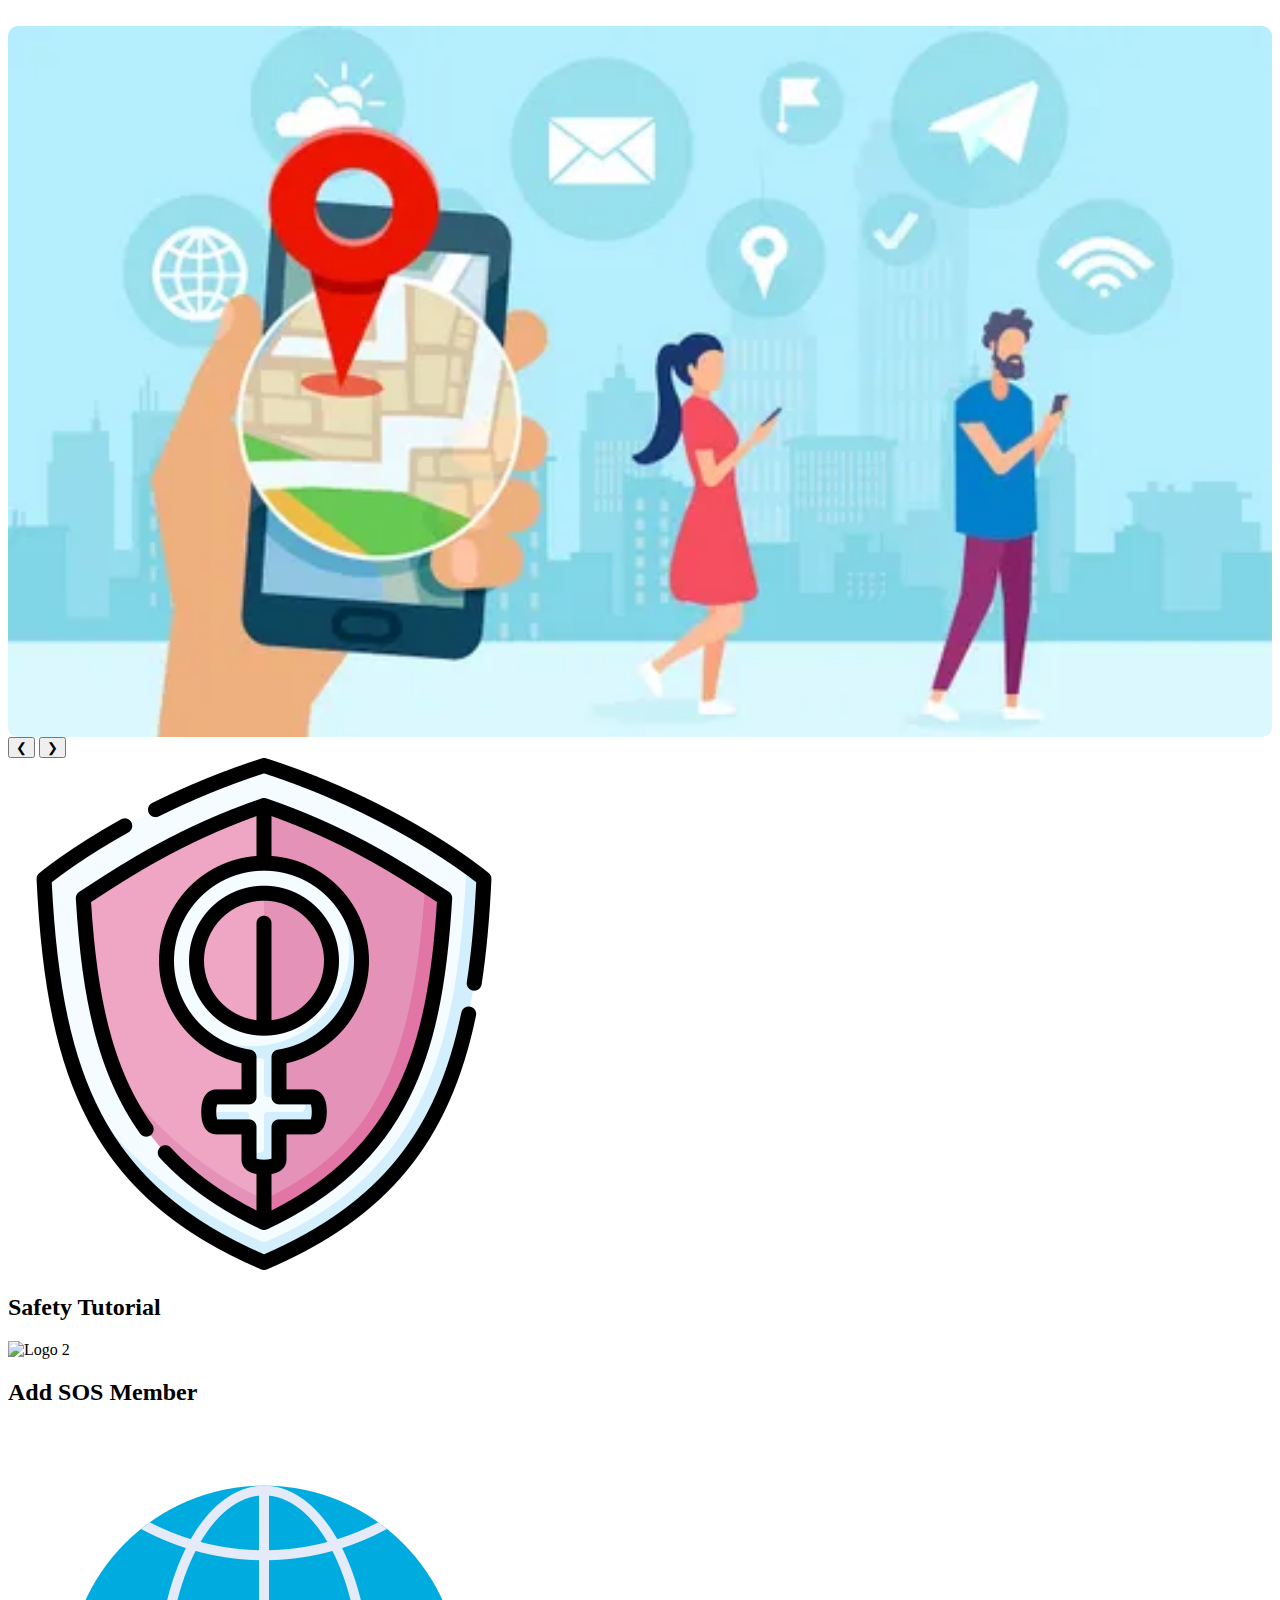
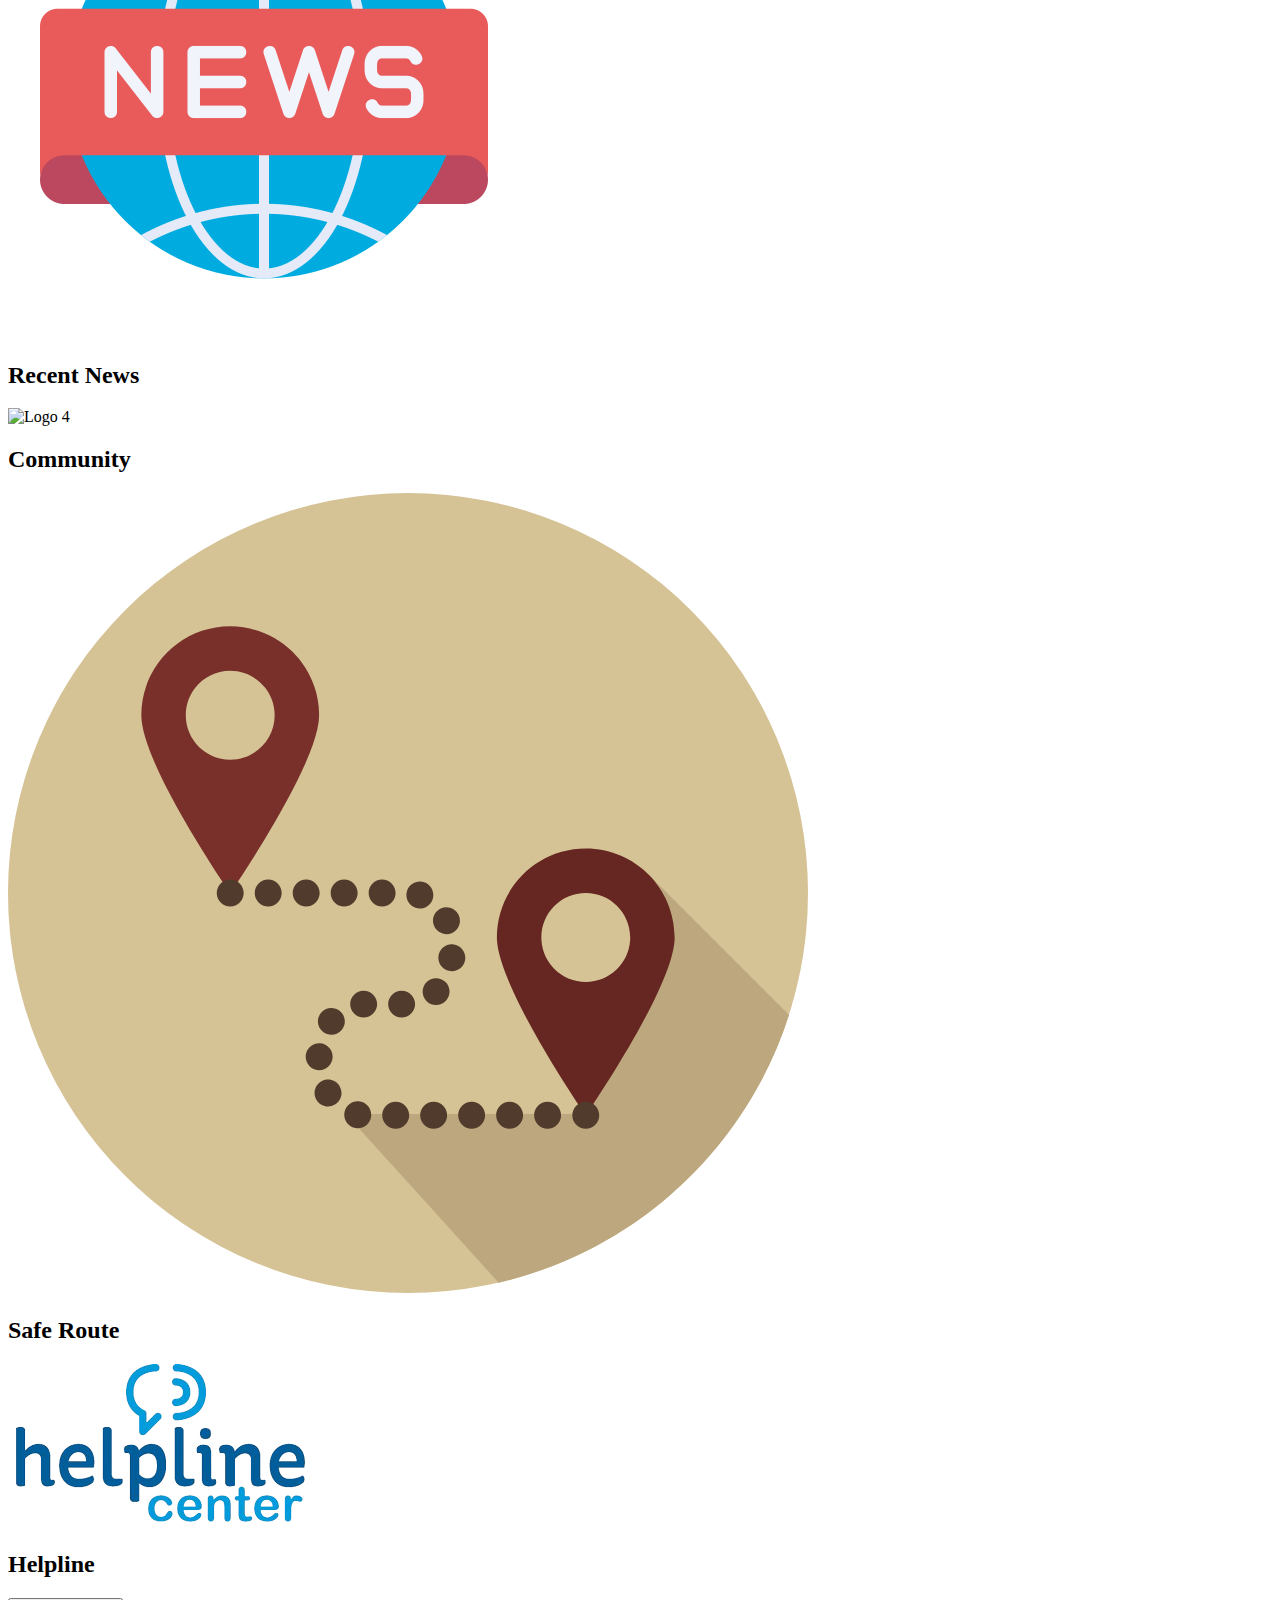
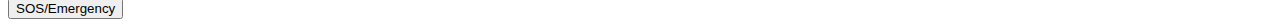
==== index.html @ 0c0261ad "100" ====
<!DOCTYPE html>
<html lang="en">
<head>
    <meta charset="UTF-8">
    <meta name="viewport" content="width=device-width, initial-scale=1.0">
    <title>Women Safety Dashboard</title>
    <link href="https://cdn.jsdelivr.net/npm/tailwindcss@2.2.19/dist/tailwind.min.css" rel="stylesheet">
    <style>
        .slider {
            display: flex;
            overflow: hidden;
            border-radius: 10px; /* Rounded corners for slider */
        }
        .slider img {
            min-width: 100%;
            transition: transform 0.5s ease;
        }
    </style>
</head>
<body class="bg-gray-100">

    <!-- Navbar -->
    <nav class="flex items-center justify-between bg-pink-600 p-4 shadow-lg rounded-b-lg">
        <div class="flex-1 text-white font-bold">
        <img src="/img/logo123.png" alt="" width="100px">
        </div>
        <!-- <button id="sosButton" class="bg-red-600 text-white font-bold px-4 py-2 rounded hover:bg-red-700"></button> -->
    </nav>

    <!-- Slider -->
    <div class="mt-6  relative w-full overflow-hidden mx-2">
        <div id="slider" class="slider ml-4 mr-4 shadow-lg">
            <img src="/img/wo.png" alt="Slide 1" class="h-48 object-cover rounded-lg">
            <img src="/img/s.jpg" alt="Slide 2" class="h-48 object-cover rounded-lg">
            <img src="/img/ws.jpg" alt="Slide 2" class="h-48 object-cover rounded-lg">
        
        </div>
        <button id="prev" class="absolute left-0 top-1/2 transform -translate-y-1/2 bg-white p-2 rounded-full shadow-md hover:bg-gray-200">❮</button>
        <button id="next" class="absolute right-0 top-1/2 transform -translate-y-1/2 bg-white p-2 rounded-full shadow-md hover:bg-gray-200">❯</button>
    </div>

    <!-- Dashboard Content -->
    <div class="container mx-auto mt-6 grid grid-cols-2 gap-4 px-2">
        <div onclick="window.location.href='safety.html'" class="bg-pink-300 rounded-lg p-4 flex flex-col items-center shadow-lg transform transition-transform duration-200 hover:scale-105">
            <img src="/img/safe.png" alt="Logo 1" class="w-24 h-24 mb-4">
            <h2 class="text-lg font-semibold">Safety Tutorial</h2>
        </div>
        <div onclick="window.location.href='ad.html'" class="bg-pink-300 rounded-lg p-4 flex flex-col items-center shadow-lg transform transition-transform duration-200 hover:scale-105">
            <img src="/img/pr.png" alt="Logo 2" class="w-24 h-24 mb-4">
            <h2 class="text-lg font-semibold">Add SOS Member</h2>
        </div>
        <div onclick="window.location.href='news.html'" class="bg-pink-300 rounded-lg p-4 flex flex-col items-center shadow-lg transform transition-transform duration-200 hover:scale-105">
            <img src="/img/global-news.png" alt="Logo 3" class="w-24 h-24 mb-4">
            <h2 class="text-lg font-semibold">Recent News</h2>
        </div>
        <div class="bg-pink-300 rounded-lg p-4 flex flex-col items-center shadow-lg transform transition-transform duration-200 hover:scale-105">
            <img src="/img/awareness.png" alt="Logo 4" class="w-24 h-24 mb-4">
            <h2 class="text-lg font-semibold">Community</h2>
        </div>
        <div onclick="window.location.href='route.html'" class="bg-pink-300 rounded-lg p-4 flex flex-col items-center shadow-lg transform transition-transform duration-200 hover:scale-105">
            <img src="/img/sv.svg" alt="Logo 4" class="w-24 h-24 mb-4">
            <h2 class="text-lg font-semibold">Safe Route</h2>
        </div>
        <div onclick="window.location.href='whp.html'" class="bg-pink-300 rounded-lg p-4 flex flex-col items-center shadow-lg transform transition-transform duration-200 hover:scale-105">
            <img src="/img/help.png" alt="Logo 4" class="w-24 h-24 mb-4">
            <h2 class="text-lg font-semibold">Helpline</h2>
        </div>
    </div>

    <!-- Footer -->
    <footer class="bg-pink-600 mt-6 py-4 flex justify-center items-center shadow-lg rounded-t-lg">
        <button   id="footerSosButton" class="bg-red-600 text-white font-bold px-4 py-2 rounded hover:bg-red-700">SOS/Emergency</button>
    </footer>

    

    <script>

// SOS Button Click Event
document.getElementById('sosButton').addEventListener('click', function() {
    if (savedPhone) {
        window.location.href = `tel:${savedPhone}`;
    } else {
        alert('Phone number not available!');
    }
});

// Footer SOS Button Click Event
document.getElementById('footerSosButton').addEventListener('click', function() {
    if (savedPhone) {
        window.location.href = `tel:${savedPhone}`;
    } else {
        alert('Phone number not available!');
    }
});


        // Slider functionality
        const slides = document.querySelectorAll('.slider img');
        let currentSlide = 0;

        function showSlide(index) {
            slides.forEach((slide, i) => {
                slide.style.transform = `translateX(${-index * 100}%)`;
            });
        }

        document.getElementById('next').addEventListener('click', () => {
            currentSlide = (currentSlide + 1) % slides.length;
            showSlide(currentSlide);
        });

        document.getElementById('prev').addEventListener('click', () => {
            currentSlide = (currentSlide - 1 + slides.length) % slides.length;
            showSlide(currentSlide);
        });

        // Auto slide functionality
        setInterval(() => {
            currentSlide = (currentSlide + 1) % slides.length;
            showSlide(currentSlide);
        }, 5000); // Change slide every 5 seconds


    </script>

<script>
    // Function to load saved SOS member details from localStorage
    function loadMemberDetails() {
        const savedName = localStorage.getItem('sosName');
        const savedPhone = localStorage.getItem('sosPhone');
        
        if (savedName && savedPhone) {
            document.getElementById('name').value = savedName;
            document.getElementById('phone').value = savedPhone;
            document.getElementById('editButton').classList.remove('hidden');
        }
    }

    // Function to save SOS member details to localStorage
    function saveMemberDetails(event) {
        event.preventDefault();
        
        const name = document.getElementById('name').value;
        const phone = document.getElementById('phone').value;

        if (name && phone) {
            localStorage.setItem('sosName', name);
            localStorage.setItem('sosPhone', phone);
            alert('SOS Member details saved!');
            document.getElementById('editButton').classList.remove('hidden');
        } else {
            alert('Please fill in all details.');
        }
    }

    // Shake Detection and Location Sharing
    let shakeThreshold = 1500; // Sensitivity threshold for detecting a shake
    let lastUpdate = 0;
    let x = 0, y = 0, z = 0, lastX = 0, lastY = 0, lastZ = 0;
    
    if (window.DeviceMotionEvent) {
        window.addEventListener('devicemotion', function(event) {
            let acceleration = event.accelerationIncludingGravity;
            let currentTime = new Date().getTime();
            
            if ((currentTime - lastUpdate) > 100) {
                let diffTime = currentTime - lastUpdate;
                lastUpdate = currentTime;
    
                x = acceleration.x;
                y = acceleration.y;
                z = acceleration.z;
    
                let speed = Math.abs(x + y + z - lastX - lastY - lastZ) / diffTime * 10000;
    
                if (speed > shakeThreshold) {
                    // Get the user's location and then redirect to WhatsApp
                    sendLocationAndMessage();
                }
    
                lastX = x;
                lastY = y;
                lastZ = z;
            }
        });
    } else {
        alert("Shake detection is not supported on this device.");
    }

    // Function to get current location and send WhatsApp message
    function sendLocationAndMessage() {
        const savedPhone = localStorage.getItem('sosPhone');
        const savedName = localStorage.getItem('sosName');
        if (!savedPhone || !savedName) {
            alert("No SOS member details saved. Please add a member first.");
            return;
        }

        if (navigator.geolocation) {
            navigator.geolocation.getCurrentPosition(function(position) {
                let latitude = position.coords.latitude;
                let longitude = position.coords.longitude;
                
                // Create Google Maps link with the current location
                let locationUrl = `https://www.google.com/maps?q=${latitude},${longitude}`;
                
                // WhatsApp URL with pre-filled message, including the member's name and location
                let message = `SOS! Emergency Help!\n${savedName} Please help me, I'm trapped in an emergency situation!
I don't know how to get out, and I'm really scared.
Is anyone out there who can come to help?
Please, I need assistance urgently!\nHere's my location: ${locationUrl}`;
                
                // Redirect to WhatsApp with the message and saved phone number
                window.location.href = `https://wa.me/${savedPhone}?text=${encodeURIComponent(message)}`;
            }, function(error) {
                alert("Unable to retrieve your location. Please enable location services.");
            });
        } else {
            alert("Geolocation is not supported by this browser.");
        }
    }

    // Gesture Pattern Detection (e.g., detecting "Z" pattern)
    let touchStartX = 0;
    let touchStartY = 0;
    let touchEndX = 0;
    let touchEndY = 0;

    document.addEventListener('touchstart', function(event) {
        touchStartX = event.changedTouches[0].screenX;
        touchStartY = event.changedTouches[0].screenY;
    }, false);

    document.addEventListener('touchend', function(event) {
        touchEndX = event.changedTouches[0].screenX;
        touchEndY = event.changedTouches[0].screenY;
        handleGesture();
    }, false);

    function handleGesture() {
        // Detect a simple "Z" pattern or any custom pattern
        const deltaX = touchEndX - touchStartX;
        const deltaY = touchEndY - touchStartY;

        if (deltaX > 100 && deltaY > 100) { // Example of a diagonal gesture
            makeEmergencyCall();
        }
    }

    // Function to trigger the call
    function makeEmergencyCall() {
        const savedPhone = localStorage.getItem('sosPhone');
        if (!savedPhone) {
            alert("No SOS member number saved. Please add a member first.");
            return;
        }

        // Open the phone dialer with the saved number
        window.location.href = `tel:${savedPhone}`;
    }

    // Event Listeners
    document.getElementById('sosForm').addEventListener('submit', saveMemberDetails);
    document.getElementById('editButton').addEventListener('click', function() {
        document.getElementById('name').focus();
    });

    // Load saved member details on page load
    window.onload = loadMemberDetails;
</script>

<!-- <script>
    // Shake Detection and Location Sharing
    let shakeThreshold = 100; // Sensitivity threshold for detecting a shake
    let lastUpdate = 0;
    let x = 0, y = 0, z = 0, lastX = 0, lastY = 0, lastZ = 0;
    
    if (window.DeviceMotionEvent) {
        window.addEventListener('devicemotion', function(event) {
            let acceleration = event.accelerationIncludingGravity;
            let currentTime = new Date().getTime();
            
            if ((currentTime - lastUpdate) > 100) {
                let diffTime = currentTime - lastUpdate;
                lastUpdate = currentTime;
    
                x = acceleration.x;
                y = acceleration.y;
                z = acceleration.z;
    
                let speed = Math.abs(x + y + z - lastX - lastY - lastZ) / diffTime * 10000;
    
                if (speed > shakeThreshold) {
                    // Get the user's location and then redirect to WhatsApp
                    sendLocationAndMessage();
                }
    
                lastX = x;
                lastY = y;
                lastZ = z;
            }
        });
    } else {
        alert("Shake detection is not supported on this device.");
    }
    
    // Function to get current location and send WhatsApp message
    function sendLocationAndMessage() {
        if (navigator.geolocation) {
            navigator.geolocation.getCurrentPosition(function(position) {
                let latitude = position.coords.latitude;
                let longitude = position.coords.longitude;
                
                // Create Google Maps link with the current location
                let locationUrl = `https://www.google.com/maps?q=${latitude},${longitude}`;
                
                // WhatsApp URL with pre-filled message and location
                let message = `SOS! Emergency Help!\nHere's my location: ${locationUrl}`;
                
                // Redirect to WhatsApp with the message
                window.location.href = `https://wa.me/917385758928?text=${encodeURIComponent(message)}`;
            }, function(error) {
                alert("Unable to retrieve your location. Please enable location services.");
            });
        } else {
            alert("Geolocation is not supported by this browser.");
        }
    }
    </script> -->
    
</body>
</html>
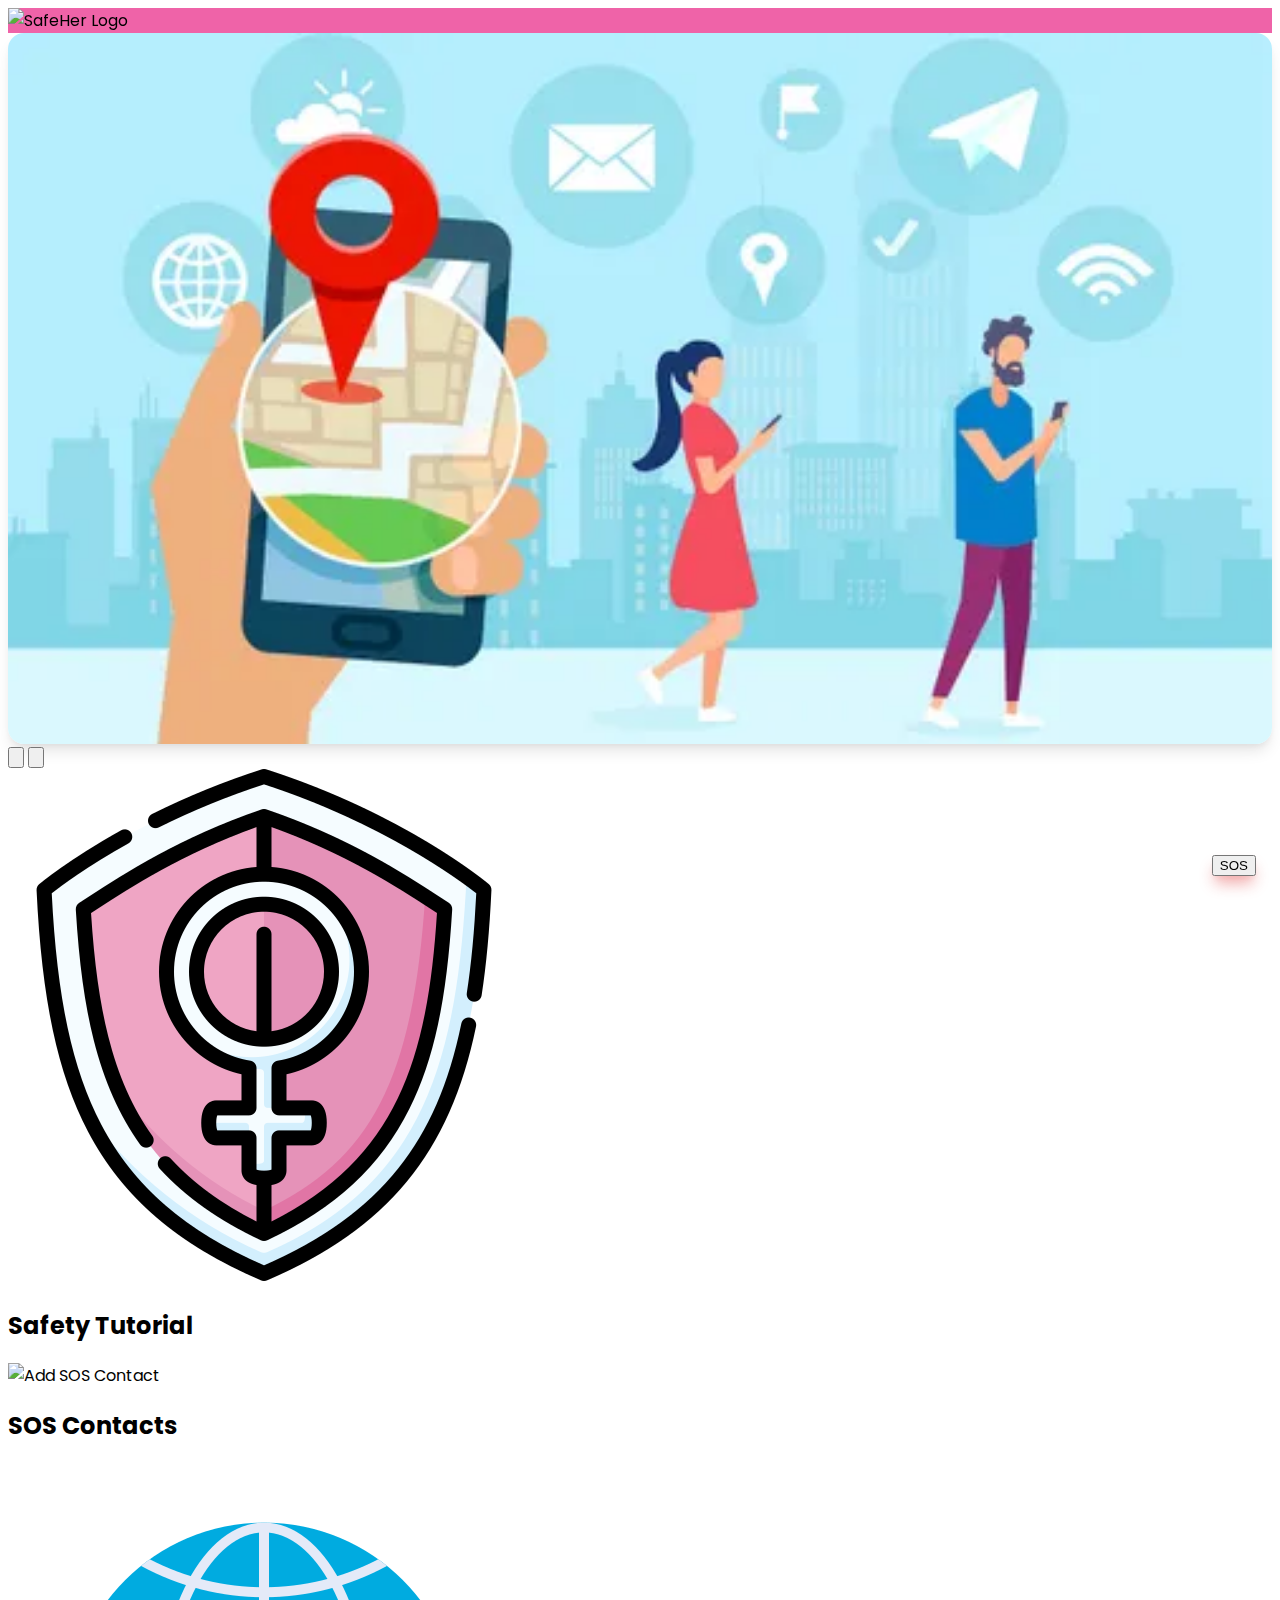
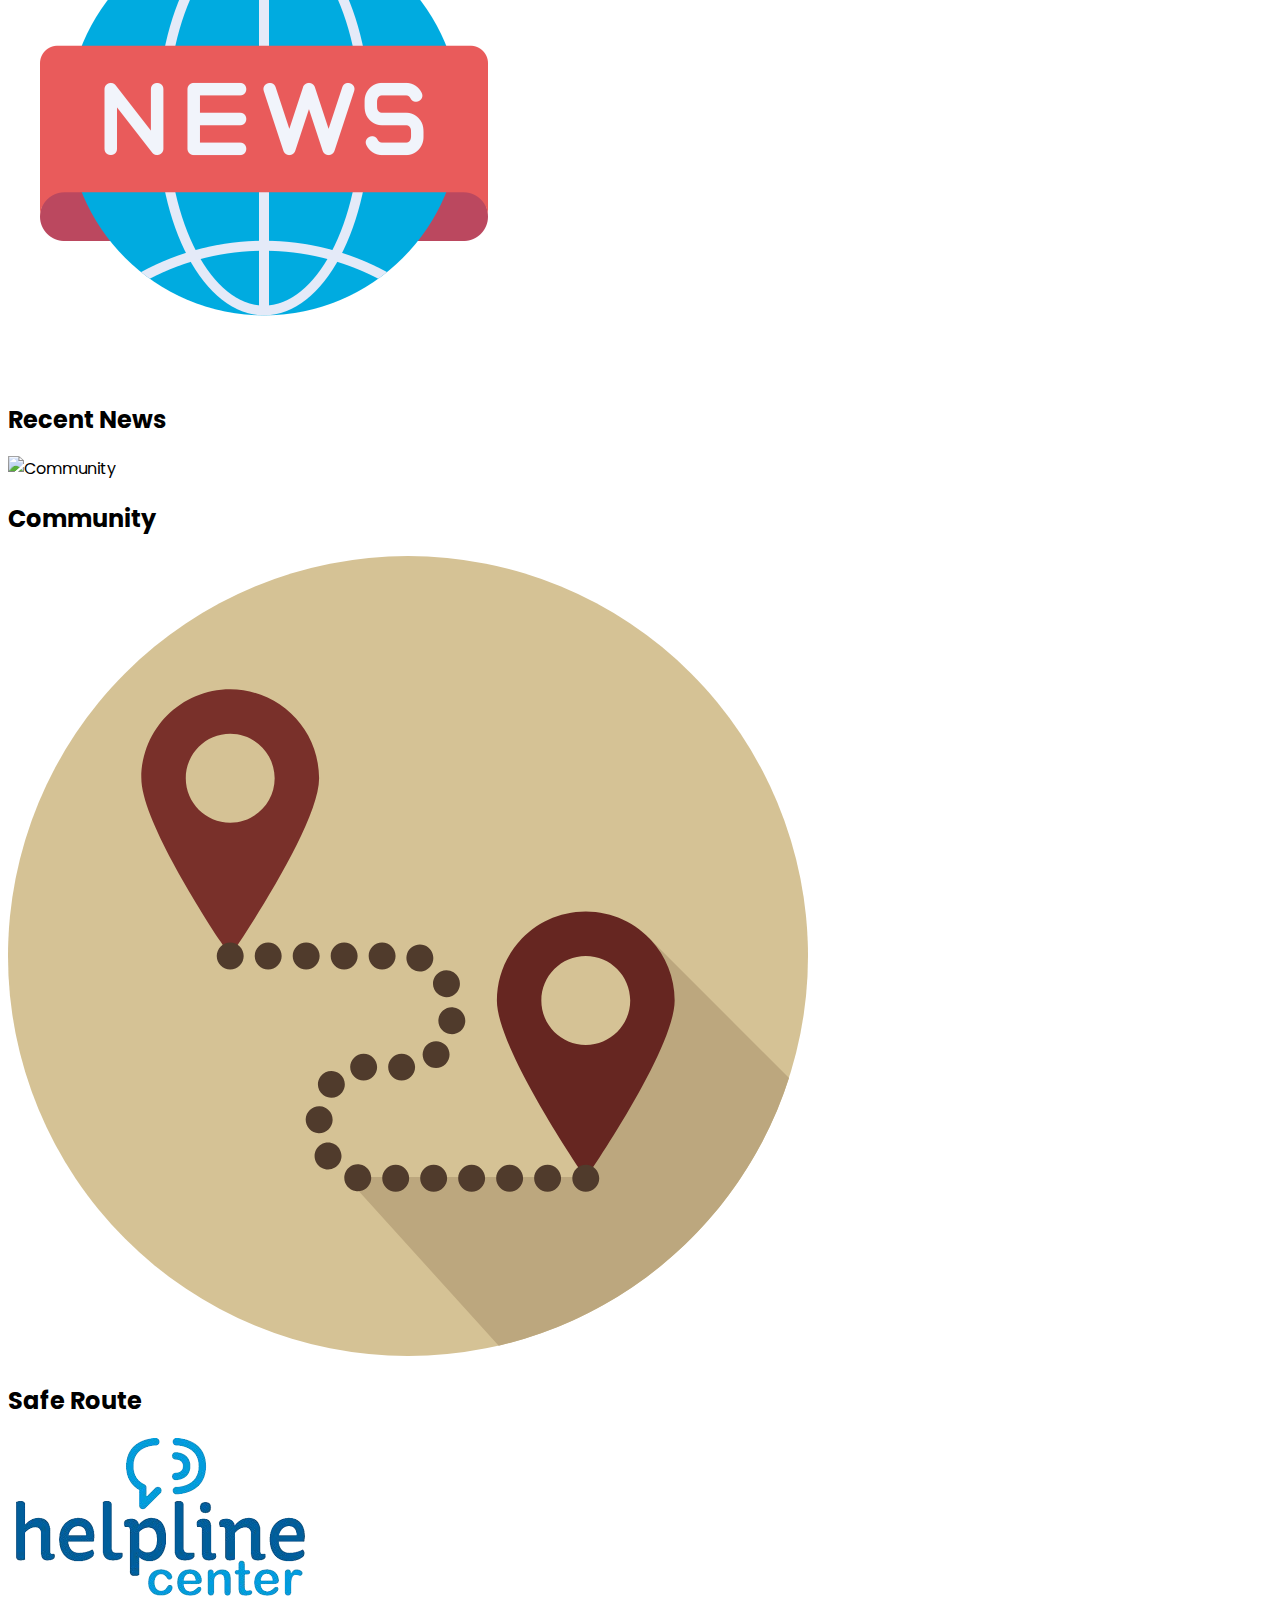
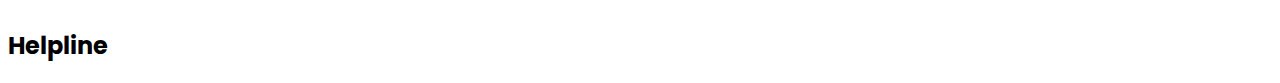
==== commit def71f43: "modern ui" ====
--- a/index.html
+++ b/index.html
@@ -5,95 +5,180 @@
     <meta name="viewport" content="width=device-width, initial-scale=1.0">
     <title>Women Safety Dashboard</title>
     <link href="https://cdn.jsdelivr.net/npm/tailwindcss@2.2.19/dist/tailwind.min.css" rel="stylesheet">
+    <link href="https://fonts.googleapis.com/css2?family=Poppins:wght@300;400;500;600;700&display=swap" rel="stylesheet">
     <style>
+        body {
+            font-family: 'Poppins', sans-serif;
+        }
         .slider {
             display: flex;
             overflow: hidden;
-            border-radius: 10px; /* Rounded corners for slider */
+            border-radius: 16px;
+            box-shadow: 0 10px 15px -3px rgba(0, 0, 0, 0.1), 0 4px 6px -2px rgba(0, 0, 0, 0.05);
         }
         .slider img {
             min-width: 100%;
             transition: transform 0.5s ease;
         }
+        .nav-glass {
+            background: rgba(236, 72, 153, 0.85);
+            backdrop-filter: blur(8px);
+        }
+        .feature-card {
+            transition: all 0.3s ease;
+        }
+        .feature-card:hover {
+            transform: translateY(-5px);
+            box-shadow: 0 20px 25px -5px rgba(0, 0, 0, 0.1), 0 10px 10px -5px rgba(0, 0, 0, 0.04);
+        }
+        .floating-sos {
+            position: fixed;
+            bottom: 24px;
+            right: 24px;
+            z-index: 50;
+            box-shadow: 0 10px 15px -3px rgba(220, 38, 38, 0.4), 0 4px 6px -2px rgba(220, 38, 38, 0.1);
+            animation: pulse 2s infinite;
+        }
+        @keyframes pulse {
+            0% {
+                transform: scale(1);
+                box-shadow: 0 0 0 0 rgba(220, 38, 38, 0.7);
+            }
+            70% {
+                transform: scale(1.05);
+                box-shadow: 0 0 0 10px rgba(220, 38, 38, 0);
+            }
+            100% {
+                transform: scale(1);
+                box-shadow: 0 0 0 0 rgba(220, 38, 38, 0);
+            }
+        }
     </style>
 </head>
-<body class="bg-gray-100">
-
+<body class="bg-gray-50 min-h-screen">
     <!-- Navbar -->
-    <nav class="flex items-center justify-between bg-pink-600 p-4 shadow-lg rounded-b-lg">
-        <div class="flex-1 text-white font-bold">
-        <img src="/img/logo123.png" alt="" width="100px">
+    <nav class="nav-glass sticky top-0 z-40 px-4 py-3 flex items-center justify-center shadow-lg rounded-b-2xl">
+        <div class="text-white font-bold flex items-center">
+            <img src="/img/logo123-removebg-preview.png" alt="SafeHer Logo" class="h-12">
         </div>
-        <!-- <button id="sosButton" class="bg-red-600 text-white font-bold px-4 py-2 rounded hover:bg-red-700"></button> -->
     </nav>
 
-    <!-- Slider -->
-    <div class="mt-6  relative w-full overflow-hidden mx-2">
-        <div id="slider" class="slider ml-4 mr-4 shadow-lg">
-            <img src="/img/wo.png" alt="Slide 1" class="h-48 object-cover rounded-lg">
-            <img src="/img/s.jpg" alt="Slide 2" class="h-48 object-cover rounded-lg">
-            <img src="/img/ws.jpg" alt="Slide 2" class="h-48 object-cover rounded-lg">
-        
+    <!-- Main Content -->
+    <div class="container mx-auto px-4 py-6">
+        <!-- Slider -->
+        <div class="relative w-full overflow-hidden mb-8">
+            <div id="slider" class="slider h-56 md:h-64">
+                <img src="/img/wo.png" alt="Women Empowerment" class="object-cover rounded-xl">
+                <img src="/img/s.jpg" alt="Safety First" class="object-cover rounded-xl">
+                <img src="/img/ws.jpg" alt="Women Safety" class="object-cover rounded-xl">
+            </div>
+            <button id="prev" class="absolute left-2 top-1/2 transform -translate-y-1/2 bg-white/80 p-2 rounded-full shadow-md hover:bg-white transition-all">
+                <svg xmlns="http://www.w3.org/2000/svg" class="h-5 w-5 text-pink-600" fill="none" viewBox="0 0 24 24" stroke="currentColor">
+                    <path stroke-linecap="round" stroke-linejoin="round" stroke-width="2" d="M15 19l-7-7 7-7" />
+                </svg>
+            </button>
+            <button id="next" class="absolute right-2 top-1/2 transform -translate-y-1/2 bg-white/80 p-2 rounded-full shadow-md hover:bg-white transition-all">
+                <svg xmlns="http://www.w3.org/2000/svg" class="h-5 w-5 text-pink-600" fill="none" viewBox="0 0 24 24" stroke="currentColor">
+                    <path stroke-linecap="round" stroke-linejoin="round" stroke-width="2" d="M9 5l7 7-7 7" />
+                </svg>
+            </button>
         </div>
-        <button id="prev" class="absolute left-0 top-1/2 transform -translate-y-1/2 bg-white p-2 rounded-full shadow-md hover:bg-gray-200">❮</button>
-        <button id="next" class="absolute right-0 top-1/2 transform -translate-y-1/2 bg-white p-2 rounded-full shadow-md hover:bg-gray-200">❯</button>
-    </div>
-
-    <!-- Dashboard Content -->
-    <div class="container mx-auto mt-6 grid grid-cols-2 gap-4 px-2">
-        <div onclick="window.location.href='safety.html'" class="bg-pink-300 rounded-lg p-4 flex flex-col items-center shadow-lg transform transition-transform duration-200 hover:scale-105">
-            <img src="/img/safe.png" alt="Logo 1" class="w-24 h-24 mb-4">
-            <h2 class="text-lg font-semibold">Safety Tutorial</h2>
-        </div>
-        <div onclick="window.location.href='ad.html'" class="bg-pink-300 rounded-lg p-4 flex flex-col items-center shadow-lg transform transition-transform duration-200 hover:scale-105">
-            <img src="/img/pr.png" alt="Logo 2" class="w-24 h-24 mb-4">
-            <h2 class="text-lg font-semibold">Add SOS Member</h2>
-        </div>
-        <div onclick="window.location.href='news.html'" class="bg-pink-300 rounded-lg p-4 flex flex-col items-center shadow-lg transform transition-transform duration-200 hover:scale-105">
-            <img src="/img/global-news.png" alt="Logo 3" class="w-24 h-24 mb-4">
-            <h2 class="text-lg font-semibold">Recent News</h2>
-        </div>
-        <div class="bg-pink-300 rounded-lg p-4 flex flex-col items-center shadow-lg transform transition-transform duration-200 hover:scale-105">
-            <img src="/img/awareness.png" alt="Logo 4" class="w-24 h-24 mb-4">
-            <h2 class="text-lg font-semibold">Community</h2>
-        </div>
-        <div onclick="window.location.href='route.html'" class="bg-pink-300 rounded-lg p-4 flex flex-col items-center shadow-lg transform transition-transform duration-200 hover:scale-105">
-            <img src="/img/sv.svg" alt="Logo 4" class="w-24 h-24 mb-4">
-            <h2 class="text-lg font-semibold">Safe Route</h2>
-        </div>
-        <div onclick="window.location.href='whp.html'" class="bg-pink-300 rounded-lg p-4 flex flex-col items-center shadow-lg transform transition-transform duration-200 hover:scale-105">
-            <img src="/img/help.png" alt="Logo 4" class="w-24 h-24 mb-4">
-            <h2 class="text-lg font-semibold">Helpline</h2>
+
+        <!-- Feature Grid -->
+        <div class="grid grid-cols-2 sm:grid-cols-2 md:grid-cols-3 gap-4 md:gap-6">
+            <div onclick="window.location.href='safety.html'" class="feature-card bg-gradient-to-br from-pink-50 to-pink-100 rounded-2xl p-4 flex flex-col items-center shadow-md cursor-pointer">
+                <div class="bg-pink-200 p-3 rounded-full mb-3">
+                    <img src="/img/safe.png" alt="Safety Tutorial" class="w-14 h-14">
+                </div>
+                <h2 class="text-lg font-medium text-pink-800">Safety Tutorial</h2>
+            </div>
+            
+            <div onclick="window.location.href='ad.html'" class="feature-card bg-gradient-to-br from-pink-50 to-pink-100 rounded-2xl p-4 flex flex-col items-center shadow-md cursor-pointer">
+                <div class="bg-pink-200 p-3 rounded-full mb-3">
+                    <img src="/img/pr.png" alt="Add SOS Contact" class="w-14 h-14">
+                </div>
+                <h2 class="text-lg font-medium text-pink-800">SOS Contacts</h2>
+            </div>
+            
+            <div onclick="window.location.href='news.html'" class="feature-card bg-gradient-to-br from-pink-50 to-pink-100 rounded-2xl p-4 flex flex-col items-center shadow-md cursor-pointer">
+                <div class="bg-pink-200 p-3 rounded-full mb-3">
+                    <img src="/img/global-news.png" alt="Recent News" class="w-14 h-14">
+                </div>
+                <h2 class="text-lg font-medium text-pink-800">Recent News</h2>
+            </div>
+            
+            <div onclick="window.location.href='chat.html'" class="feature-card bg-gradient-to-br from-pink-50 to-pink-100 rounded-2xl p-4 flex flex-col items-center shadow-md cursor-pointer">
+                <div class="bg-pink-200 p-3 rounded-full mb-3">
+                    <img src="/img/awareness.png" alt="Community" class="w-14 h-14">
+                </div>
+                <h2 class="text-lg font-medium text-pink-800">Community</h2>
+            </div>
+            
+            <div onclick="window.location.href='route.html'" class="feature-card bg-gradient-to-br from-pink-50 to-pink-100 rounded-2xl p-4 flex flex-col items-center shadow-md cursor-pointer">
+                <div class="bg-pink-200 p-3 rounded-full mb-3">
+                    <img src="/img/sv.svg" alt="Safe Route" class="w-14 h-14">
+                </div>
+                <h2 class="text-lg font-medium text-pink-800">Safe Route</h2>
+            </div>
+            
+            <div onclick="window.location.href='whp.html'" class="feature-card bg-gradient-to-br from-pink-50 to-pink-100 rounded-2xl p-4 flex flex-col items-center shadow-md cursor-pointer">
+                <div class="bg-pink-200 p-3 rounded-full mb-3">
+                    <img src="/img/help.png" alt="Helpline" class="w-14 h-14">
+                </div>
+                <h2 class="text-lg font-medium text-pink-800">Helpline</h2>
+            </div>
         </div>
     </div>
 
-    <!-- Footer -->
-    <footer class="bg-pink-600 mt-6 py-4 flex justify-center items-center shadow-lg rounded-t-lg">
-        <button   id="footerSosButton" class="bg-red-600 text-white font-bold px-4 py-2 rounded hover:bg-red-700">SOS/Emergency</button>
-    </footer>
-
-    
+    <!-- Floating SOS Button -->
+    <button id="sosButton" class="floating-sos bg-red-600 hover:bg-red-700 text-white font-bold flex items-center justify-center rounded-full w-16 h-16 transition-all">
+        <span class="text-xl">SOS</span>
+    </button>
 
     <script>
-
-// SOS Button Click Event
-document.getElementById('sosButton').addEventListener('click', function() {
-    if (savedPhone) {
-        window.location.href = `tel:${savedPhone}`;
-    } else {
-        alert('Phone number not available!');
-    }
-});
-
-// Footer SOS Button Click Event
-document.getElementById('footerSosButton').addEventListener('click', function() {
-    if (savedPhone) {
-        window.location.href = `tel:${savedPhone}`;
-    } else {
-        alert('Phone number not available!');
-    }
-});
-
+        // SOS Button Click Event
+        document.getElementById('sosButton').addEventListener('click', function() {
+            const savedPhone = localStorage.getItem('sosPhone');
+            if (savedPhone) {
+                // First send SMS
+                sendSMS(savedPhone);
+                // Then initiate call after a short delay
+                setTimeout(() => {
+                    window.location.href = `tel:${savedPhone}`;
+                }, 1000);
+            } else {
+                alert('No emergency contact found! Please add one in SOS Contacts.');
+            }
+        });
+
+        // Send SMS function
+        function sendSMS(phoneNumber) {
+            if (navigator.geolocation) {
+                navigator.geolocation.getCurrentPosition(function(position) {
+                    let latitude = position.coords.latitude;
+                    let longitude = position.coords.longitude;
+                    
+                    // Create Google Maps link with the current location
+                    let locationUrl = `https://www.google.com/maps?q=${latitude},${longitude}`;
+                    
+                    const savedName = localStorage.getItem('sosName') || 'Emergency Contact';
+                    
+                    // SMS message
+                    let message = `SOS! EMERGENCY! ${savedName}, I need immediate help! My location: ${locationUrl}`;
+                    
+                    // Send SMS using sms: protocol
+                    window.location.href = `sms:${phoneNumber}?body=${encodeURIComponent(message)}`;
+                }, function(error) {
+                    // If location access fails, still send SMS without location
+                    let message = "SOS! EMERGENCY! I need immediate help!";
+                    window.location.href = `sms:${phoneNumber}?body=${encodeURIComponent(message)}`;
+                });
+            } else {
+                // If geolocation not supported, still send SMS without location
+                let message = "SOS! EMERGENCY! I need immediate help!";
+                window.location.href = `sms:${phoneNumber}?body=${encodeURIComponent(message)}`;
+            }
+        }
 
         // Slider functionality
         const slides = document.querySelectorAll('.slider img');
@@ -121,213 +206,156 @@
             showSlide(currentSlide);
         }, 5000); // Change slide every 5 seconds
 
-
-    </script>
-
-<script>
-    // Function to load saved SOS member details from localStorage
-    function loadMemberDetails() {
-        const savedName = localStorage.getItem('sosName');
-        const savedPhone = localStorage.getItem('sosPhone');
-        
-        if (savedName && savedPhone) {
-            document.getElementById('name').value = savedName;
-            document.getElementById('phone').value = savedPhone;
-            document.getElementById('editButton').classList.remove('hidden');
-        }
-    }
-
-    // Function to save SOS member details to localStorage
-    function saveMemberDetails(event) {
-        event.preventDefault();
-        
-        const name = document.getElementById('name').value;
-        const phone = document.getElementById('phone').value;
-
-        if (name && phone) {
-            localStorage.setItem('sosName', name);
-            localStorage.setItem('sosPhone', phone);
-            alert('SOS Member details saved!');
-            document.getElementById('editButton').classList.remove('hidden');
-        } else {
-            alert('Please fill in all details.');
-        }
-    }
-
-    // Shake Detection and Location Sharing
-    let shakeThreshold = 1500; // Sensitivity threshold for detecting a shake
-    let lastUpdate = 0;
-    let x = 0, y = 0, z = 0, lastX = 0, lastY = 0, lastZ = 0;
-    
-    if (window.DeviceMotionEvent) {
-        window.addEventListener('devicemotion', function(event) {
-            let acceleration = event.accelerationIncludingGravity;
-            let currentTime = new Date().getTime();
-            
-            if ((currentTime - lastUpdate) > 100) {
-                let diffTime = currentTime - lastUpdate;
-                lastUpdate = currentTime;
-    
-                x = acceleration.x;
-                y = acceleration.y;
-                z = acceleration.z;
-    
-                let speed = Math.abs(x + y + z - lastX - lastY - lastZ) / diffTime * 10000;
-    
-                if (speed > shakeThreshold) {
-                    // Get the user's location and then redirect to WhatsApp
-                    sendLocationAndMessage();
+        // Function to load saved SOS member details from localStorage
+        function loadMemberDetails() {
+            const savedName = localStorage.getItem('sosName');
+            const savedPhone = localStorage.getItem('sosPhone');
+            
+            if (savedName && savedPhone) {
+                if (document.getElementById('name')) {
+                    document.getElementById('name').value = savedName;
+                    document.getElementById('phone').value = savedPhone;
+                    
+                    if (document.getElementById('editButton')) {
+                        document.getElementById('editButton').classList.remove('hidden');
+                    }
                 }
-    
-                lastX = x;
-                lastY = y;
-                lastZ = z;
-            }
-        });
-    } else {
-        alert("Shake detection is not supported on this device.");
-    }
-
-    // Function to get current location and send WhatsApp message
-    function sendLocationAndMessage() {
-        const savedPhone = localStorage.getItem('sosPhone');
-        const savedName = localStorage.getItem('sosName');
-        if (!savedPhone || !savedName) {
-            alert("No SOS member details saved. Please add a member first.");
-            return;
-        }
-
-        if (navigator.geolocation) {
-            navigator.geolocation.getCurrentPosition(function(position) {
-                let latitude = position.coords.latitude;
-                let longitude = position.coords.longitude;
+            }
+        }
+
+        // Shake Detection and Location Sharing
+        let shakeThreshold = 1500; // Sensitivity threshold for detecting a shake
+        let lastUpdate = 0;
+        let x = 0, y = 0, z = 0, lastX = 0, lastY = 0, lastZ = 0;
+        
+        if (window.DeviceMotionEvent) {
+            window.addEventListener('devicemotion', function(event) {
+                let acceleration = event.accelerationIncludingGravity;
+                let currentTime = new Date().getTime();
                 
-                // Create Google Maps link with the current location
-                let locationUrl = `https://www.google.com/maps?q=${latitude},${longitude}`;
-                
-                // WhatsApp URL with pre-filled message, including the member's name and location
-                let message = `SOS! Emergency Help!\n${savedName} Please help me, I'm trapped in an emergency situation!
-I don't know how to get out, and I'm really scared.
-Is anyone out there who can come to help?
-Please, I need assistance urgently!\nHere's my location: ${locationUrl}`;
-                
-                // Redirect to WhatsApp with the message and saved phone number
-                window.location.href = `https://wa.me/${savedPhone}?text=${encodeURIComponent(message)}`;
-            }, function(error) {
-                alert("Unable to retrieve your location. Please enable location services.");
+                if ((currentTime - lastUpdate) > 100) {
+                    let diffTime = currentTime - lastUpdate;
+                    lastUpdate = currentTime;
+        
+                    x = acceleration.x;
+                    y = acceleration.y;
+                    z = acceleration.z;
+        
+                    let speed = Math.abs(x + y + z - lastX - lastY - lastZ) / diffTime * 10000;
+        
+                    if (speed > shakeThreshold) {
+                        // Trigger both SMS and WhatsApp alert
+                        sendEmergencyAlerts();
+                    }
+        
+                    lastX = x;
+                    lastY = y;
+                    lastZ = z;
+                }
             });
         } else {
-            alert("Geolocation is not supported by this browser.");
-        }
-    }
-
-    // Gesture Pattern Detection (e.g., detecting "Z" pattern)
-    let touchStartX = 0;
-    let touchStartY = 0;
-    let touchEndX = 0;
-    let touchEndY = 0;
-
-    document.addEventListener('touchstart', function(event) {
-        touchStartX = event.changedTouches[0].screenX;
-        touchStartY = event.changedTouches[0].screenY;
-    }, false);
-
-    document.addEventListener('touchend', function(event) {
-        touchEndX = event.changedTouches[0].screenX;
-        touchEndY = event.changedTouches[0].screenY;
-        handleGesture();
-    }, false);
-
-    function handleGesture() {
-        // Detect a simple "Z" pattern or any custom pattern
-        const deltaX = touchEndX - touchStartX;
-        const deltaY = touchEndY - touchStartY;
-
-        if (deltaX > 100 && deltaY > 100) { // Example of a diagonal gesture
-            makeEmergencyCall();
-        }
-    }
-
-    // Function to trigger the call
-    function makeEmergencyCall() {
-        const savedPhone = localStorage.getItem('sosPhone');
-        if (!savedPhone) {
-            alert("No SOS member number saved. Please add a member first.");
-            return;
-        }
-
-        // Open the phone dialer with the saved number
-        window.location.href = `tel:${savedPhone}`;
-    }
-
-    // Event Listeners
-    document.getElementById('sosForm').addEventListener('submit', saveMemberDetails);
-    document.getElementById('editButton').addEventListener('click', function() {
-        document.getElementById('name').focus();
-    });
-
-    // Load saved member details on page load
-    window.onload = loadMemberDetails;
-</script>
-
-<!-- <script>
-    // Shake Detection and Location Sharing
-    let shakeThreshold = 100; // Sensitivity threshold for detecting a shake
-    let lastUpdate = 0;
-    let x = 0, y = 0, z = 0, lastX = 0, lastY = 0, lastZ = 0;
-    
-    if (window.DeviceMotionEvent) {
-        window.addEventListener('devicemotion', function(event) {
-            let acceleration = event.accelerationIncludingGravity;
-            let currentTime = new Date().getTime();
-            
-            if ((currentTime - lastUpdate) > 100) {
-                let diffTime = currentTime - lastUpdate;
-                lastUpdate = currentTime;
-    
-                x = acceleration.x;
-                y = acceleration.y;
-                z = acceleration.z;
-    
-                let speed = Math.abs(x + y + z - lastX - lastY - lastZ) / diffTime * 10000;
-    
-                if (speed > shakeThreshold) {
-                    // Get the user's location and then redirect to WhatsApp
-                    sendLocationAndMessage();
+            console.log("Shake detection is not supported on this device.");
+        }
+
+        // Function to send both SMS and WhatsApp alerts
+        function sendEmergencyAlerts() {
+            const savedPhone = localStorage.getItem('sosPhone');
+            const savedName = localStorage.getItem('sosName');
+            
+            if (!savedPhone || !savedName) {
+                alert("No SOS member details saved. Please add a member first.");
+                return;
+            }
+
+            if (navigator.geolocation) {
+                navigator.geolocation.getCurrentPosition(function(position) {
+                    let latitude = position.coords.latitude;
+                    let longitude = position.coords.longitude;
+                    
+                    // Create Google Maps link with the current location
+                    let locationUrl = `https://www.google.com/maps?q=${latitude},${longitude}`;
+                    
+                    // Emergency message
+                    let message = `SOS! Emergency Help!\n${savedName} Please help me, I'm trapped in an emergency situation!
+I don't know how to get out, and I'm really scared.
+Please, I need assistance urgently!\nHere's my location: ${locationUrl}`;
+                    
+                    // First send SMS
+                    sendSMS(savedPhone);
+                    
+                    // Then redirect to WhatsApp after a short delay
+                    setTimeout(() => {
+                        window.location.href = `https://wa.me/${savedPhone}?text=${encodeURIComponent(message)}`;
+                    }, 1500);
+                    
+                }, function(error) {
+                    alert("Unable to retrieve your location. Sending alert without location.");
+                    // Still send messages without location
+                    let message = "SOS! Emergency Help! I need urgent assistance!";
+                    
+                    // Send SMS first
+                    window.location.href = `sms:${savedPhone}?body=${encodeURIComponent(message)}`;
+                    
+                    // Then redirect to WhatsApp after a short delay
+                    setTimeout(() => {
+                        window.location.href = `https://wa.me/${savedPhone}?text=${encodeURIComponent(message)}`;
+                    }, 1500);
+                });
+            } else {
+                alert("Geolocation is not supported by this browser. Sending alert without location.");
+                // Still send messages without location
+                let message = "SOS! Emergency Help! I need urgent assistance!";
+                
+                // Send SMS first
+                window.location.href = `sms:${savedPhone}?body=${encodeURIComponent(message)}`;
+                
+                // Then redirect to WhatsApp after a short delay
+                setTimeout(() => {
+                    window.location.href = `https://wa.me/${savedPhone}?text=${encodeURIComponent(message)}`;
+                }, 1500);
+            }
+        }
+
+        // Gesture Pattern Detection (e.g., detecting "Z" pattern)
+        let touchStartX = 0;
+        let touchStartY = 0;
+        let touchEndX = 0;
+        let touchEndY = 0;
+
+        document.addEventListener('touchstart', function(event) {
+            touchStartX = event.changedTouches[0].screenX;
+            touchStartY = event.changedTouches[0].screenY;
+        }, false);
+
+        document.addEventListener('touchend', function(event) {
+            touchEndX = event.changedTouches[0].screenX;
+            touchEndY = event.changedTouches[0].screenY;
+            handleGesture();
+        }, false);
+
+        function handleGesture() {
+            // Detect a simple "Z" pattern or any custom pattern
+            const deltaX = touchEndX - touchStartX;
+            const deltaY = touchEndY - touchStartY;
+
+            if (deltaX > 100 && deltaY > 100) { // Example of a diagonal gesture
+                // Trigger both SMS and emergency call
+                const savedPhone = localStorage.getItem('sosPhone');
+                if (savedPhone) {
+                    // First send SMS
+                    sendSMS(savedPhone);
+                    // Then initiate call after a short delay
+                    setTimeout(() => {
+                        window.location.href = `tel:${savedPhone}`;
+                    }, 1000);
+                } else {
+                    alert("No SOS member number saved. Please add a member first.");
                 }
-    
-                lastX = x;
-                lastY = y;
-                lastZ = z;
-            }
-        });
-    } else {
-        alert("Shake detection is not supported on this device.");
-    }
-    
-    // Function to get current location and send WhatsApp message
-    function sendLocationAndMessage() {
-        if (navigator.geolocation) {
-            navigator.geolocation.getCurrentPosition(function(position) {
-                let latitude = position.coords.latitude;
-                let longitude = position.coords.longitude;
-                
-                // Create Google Maps link with the current location
-                let locationUrl = `https://www.google.com/maps?q=${latitude},${longitude}`;
-                
-                // WhatsApp URL with pre-filled message and location
-                let message = `SOS! Emergency Help!\nHere's my location: ${locationUrl}`;
-                
-                // Redirect to WhatsApp with the message
-                window.location.href = `https://wa.me/917385758928?text=${encodeURIComponent(message)}`;
-            }, function(error) {
-                alert("Unable to retrieve your location. Please enable location services.");
-            });
-        } else {
-            alert("Geolocation is not supported by this browser.");
-        }
-    }
-    </script> -->
-    
+            }
+        }
+
+        // Load saved member details on page load
+        window.onload = loadMemberDetails;
+    </script>
 </body>
-</html>
+</html>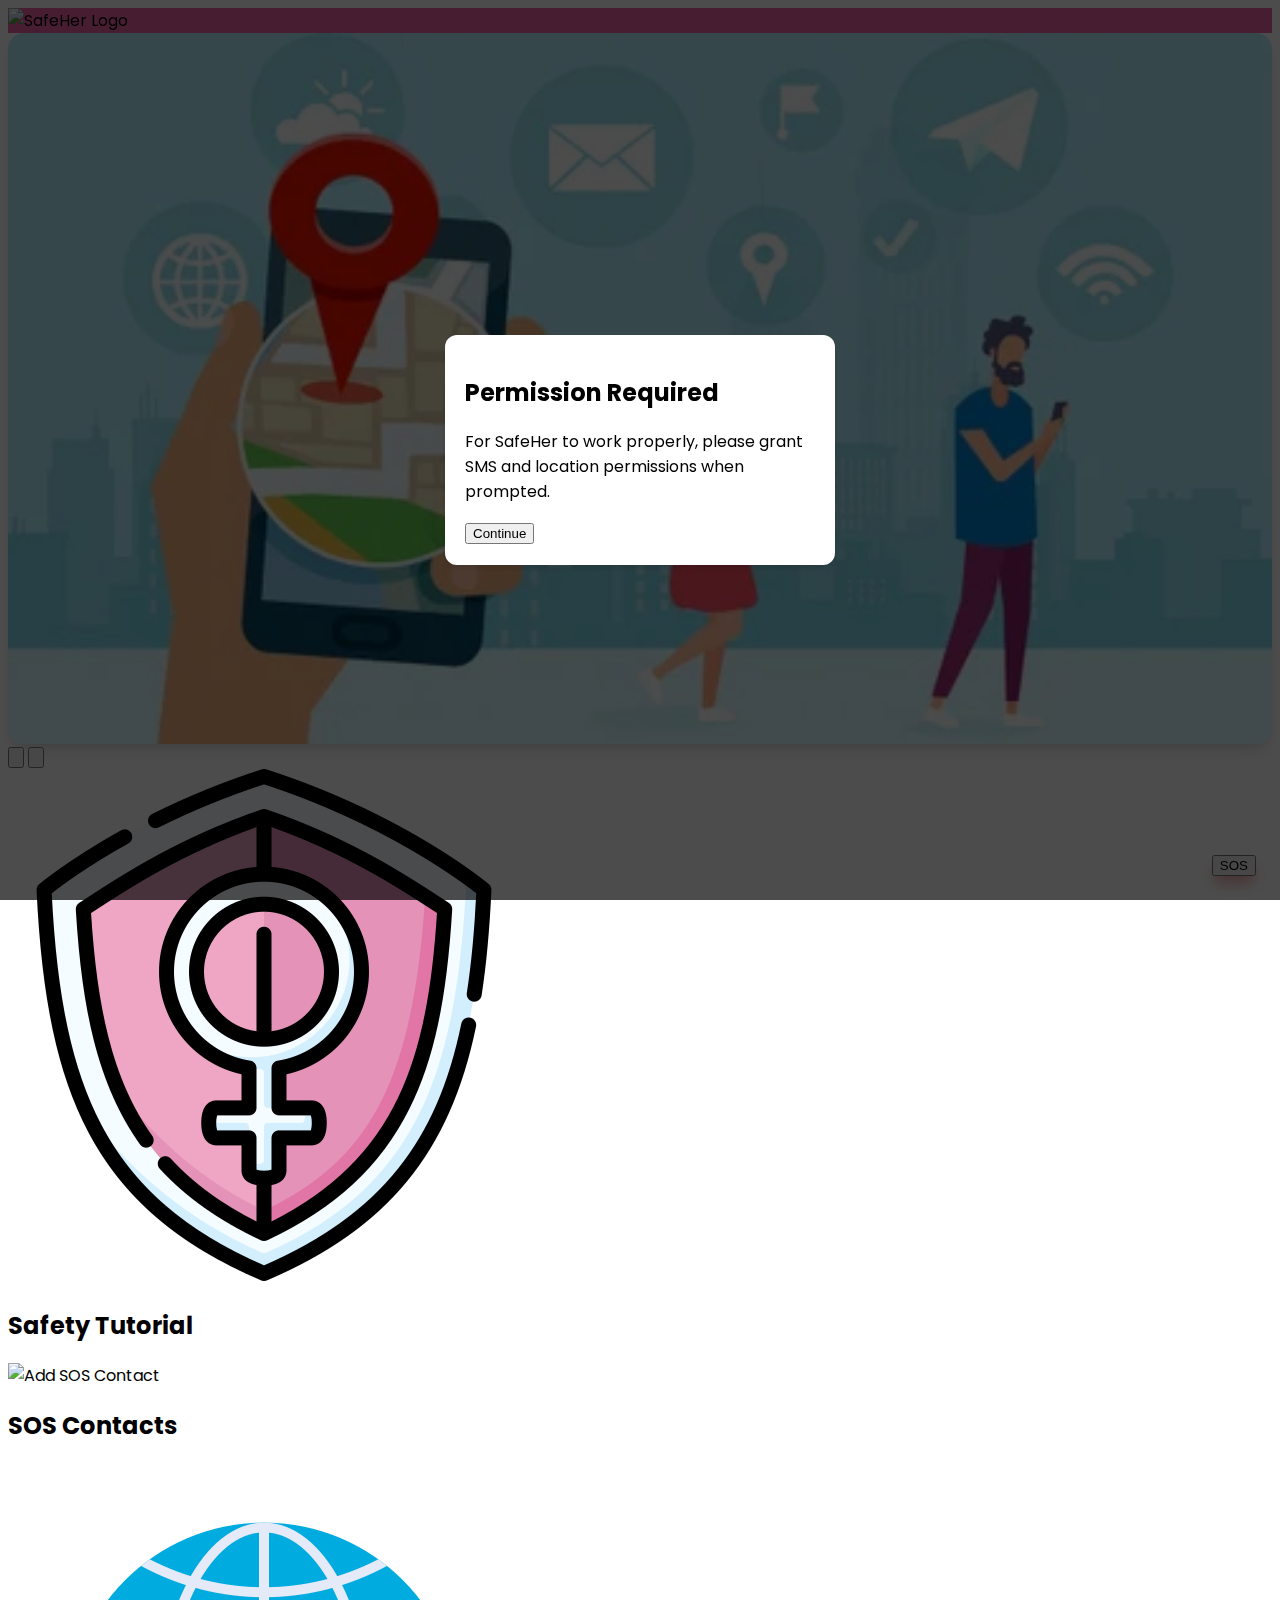
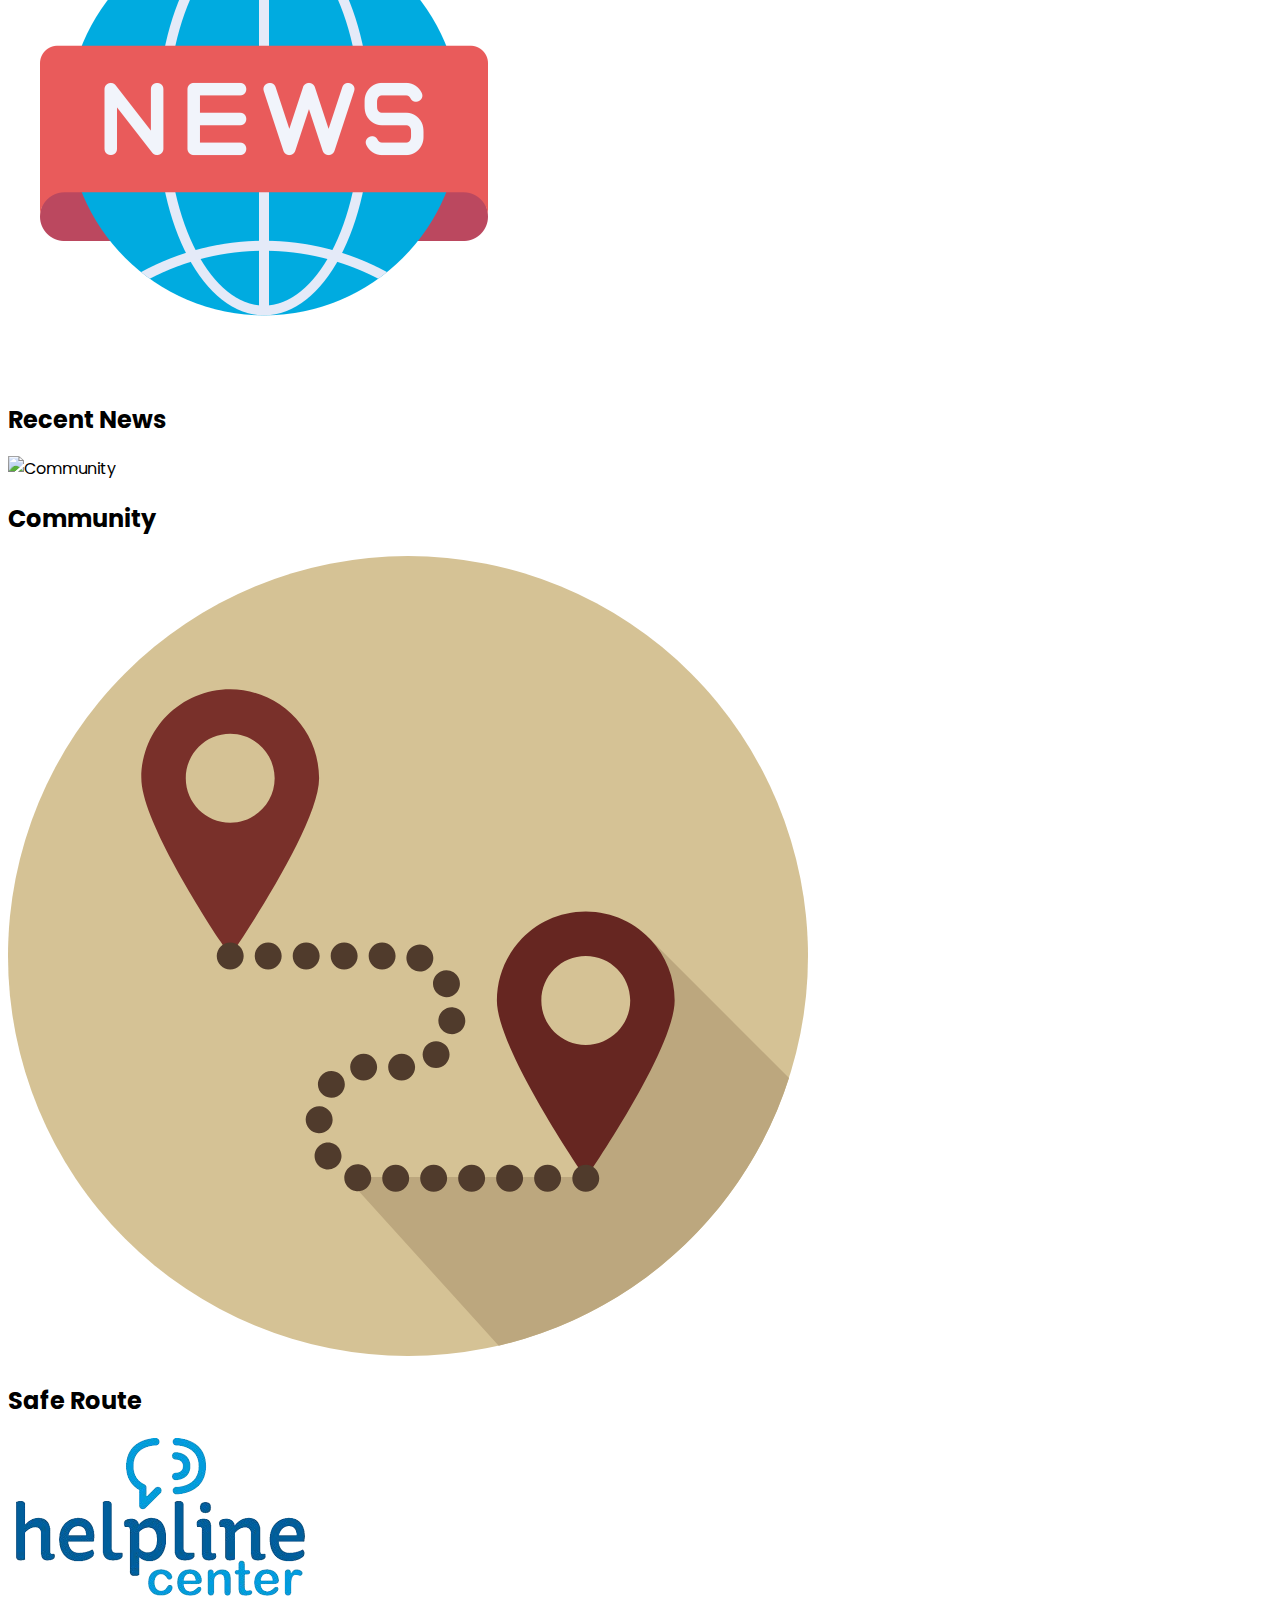
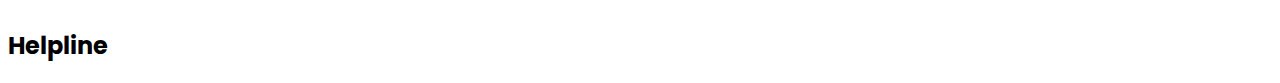
==== commit 8b8ace5e: "m" ====
--- a/index.html
+++ b/index.html
@@ -53,6 +53,30 @@
                 box-shadow: 0 0 0 0 rgba(220, 38, 38, 0);
             }
         }
+        /* Added modal styles */
+        .modal {
+            display: none;
+            position: fixed;
+            top: 0;
+            left: 0;
+            width: 100%;
+            height: 100%;
+            background-color: rgba(0, 0, 0, 0.7);
+            z-index: 100;
+            justify-content: center;
+            align-items: center;
+        }
+        .modal-content {
+            background-color: white;
+            padding: 20px;
+            border-radius: 12px;
+            max-width: 90%;
+            width: 350px;
+            box-shadow: 0 4px 6px rgba(0, 0, 0, 0.1);
+        }
+        .show-modal {
+            display: flex;
+        }
     </style>
 </head>
 <body class="bg-gray-50 min-h-screen">
@@ -135,48 +159,205 @@
         <span class="text-xl">SOS</span>
     </button>
 
+    <!-- Status Modal -->
+    <div id="statusModal" class="modal">
+        <div class="modal-content">
+            <h2 class="text-xl font-bold text-pink-600 mb-3">Emergency Alert</h2>
+            <p id="statusMessage" class="mb-4">Sending emergency alerts...</p>
+            <div id="statusProgress" class="w-full bg-gray-200 rounded-full h-2.5 mb-4">
+                <div id="statusBar" class="bg-pink-600 h-2.5 rounded-full" style="width: 0%"></div>
+            </div>
+            <div class="flex justify-end">
+                <button id="closeModal" class="px-4 py-2 bg-pink-600 text-white rounded-lg hover:bg-pink-700">Close</button>
+            </div>
+        </div>
+    </div>
+
+    <!-- Permission Request Modal -->
+    <div id="permissionModal" class="modal">
+        <div class="modal-content">
+            <h2 class="text-xl font-bold text-pink-600 mb-3">Permission Required</h2>
+            <p class="mb-4">For SafeHer to work properly, please grant SMS and location permissions when prompted.</p>
+            <div class="flex justify-end">
+                <button id="grantPermission" class="px-4 py-2 bg-pink-600 text-white rounded-lg hover:bg-pink-700">Continue</button>
+            </div>
+        </div>
+    </div>
+
     <script>
+        // Check if running in Android WebView with message interface
+        const isAndroidWebView = window.AndroidInterface !== undefined;
+        const hasNativeSmsInterface = window.AndroidSmsInterface !== undefined;
+
+        // Show permission modal on first visit
+        if (!localStorage.getItem('permissionsRequested')) {
+            document.getElementById('permissionModal').classList.add('show-modal');
+            document.getElementById('grantPermission').addEventListener('click', function() {
+                document.getElementById('permissionModal').classList.remove('show-modal');
+                localStorage.setItem('permissionsRequested', 'true');
+                
+                // Try to request permissions if Android interface is available
+                if (isAndroidWebView && typeof AndroidInterface.requestPermissions === 'function') {
+                    AndroidInterface.requestPermissions();
+                }
+            });
+        }
+
+        // Close modal button
+        document.getElementById('closeModal').addEventListener('click', function() {
+            document.getElementById('statusModal').classList.remove('show-modal');
+        });
+
         // SOS Button Click Event
         document.getElementById('sosButton').addEventListener('click', function() {
             const savedPhone = localStorage.getItem('sosPhone');
             if (savedPhone) {
-                // First send SMS
-                sendSMS(savedPhone);
-                // Then initiate call after a short delay
-                setTimeout(() => {
-                    window.location.href = `tel:${savedPhone}`;
-                }, 1000);
+                // Show status modal
+                showStatusModal("Initiating emergency alerts...");
+                updateStatusProgress(10);
+                
+                // Get location and trigger emergency actions
+                getLocationAndSendAlerts(savedPhone);
             } else {
                 alert('No emergency contact found! Please add one in SOS Contacts.');
             }
         });
 
-        // Send SMS function
-        function sendSMS(phoneNumber) {
+        // Show status modal with message
+        function showStatusModal(message) {
+            document.getElementById('statusMessage').textContent = message;
+            document.getElementById('statusModal').classList.add('show-modal');
+        }
+
+        // Update progress bar in status modal
+        function updateStatusProgress(percent) {
+            document.getElementById('statusBar').style.width = percent + '%';
+        }
+
+        // Get location and send alerts
+        function getLocationAndSendAlerts(phoneNumber) {
             if (navigator.geolocation) {
-                navigator.geolocation.getCurrentPosition(function(position) {
-                    let latitude = position.coords.latitude;
-                    let longitude = position.coords.longitude;
-                    
-                    // Create Google Maps link with the current location
-                    let locationUrl = `https://www.google.com/maps?q=${latitude},${longitude}`;
-                    
-                    const savedName = localStorage.getItem('sosName') || 'Emergency Contact';
-                    
-                    // SMS message
-                    let message = `SOS! EMERGENCY! ${savedName}, I need immediate help! My location: ${locationUrl}`;
-                    
-                    // Send SMS using sms: protocol
-                    window.location.href = `sms:${phoneNumber}?body=${encodeURIComponent(message)}`;
-                }, function(error) {
-                    // If location access fails, still send SMS without location
-                    let message = "SOS! EMERGENCY! I need immediate help!";
-                    window.location.href = `sms:${phoneNumber}?body=${encodeURIComponent(message)}`;
-                });
+                showStatusModal("Getting your location...");
+                updateStatusProgress(20);
+                
+                navigator.geolocation.getCurrentPosition(
+                    function(position) {
+                        let latitude = position.coords.latitude;
+                        let longitude = position.coords.longitude;
+                        let locationUrl = `https://www.google.com/maps?q=${latitude},${longitude}`;
+                        
+                        showStatusModal("Location obtained. Sending alerts...");
+                        updateStatusProgress(40);
+                        
+                        // Send emergency alerts with location
+                        sendEmergencyAlerts(phoneNumber, locationUrl);
+                    },
+                    function(error) {
+                        console.error("Geolocation error:", error);
+                        showStatusModal("Couldn't get location. Sending alerts without location...");
+                        updateStatusProgress(30);
+                        
+                        // Send emergency alerts without location
+                        sendEmergencyAlerts(phoneNumber, null);
+                    },
+                    { timeout: 10000 }
+                );
             } else {
-                // If geolocation not supported, still send SMS without location
-                let message = "SOS! EMERGENCY! I need immediate help!";
-                window.location.href = `sms:${phoneNumber}?body=${encodeURIComponent(message)}`;
+                showStatusModal("Location not available. Sending alerts without location...");
+                updateStatusProgress(30);
+                sendEmergencyAlerts(phoneNumber, null);
+            }
+        }
+
+        // Send emergency alerts using all available methods
+        function sendEmergencyAlerts(phoneNumber, locationUrl) {
+            const savedName = localStorage.getItem('sosName') || 'Emergency Contact';
+            let message = locationUrl 
+                ? `SOS! EMERGENCY! ${savedName}, I need immediate help! My location: ${locationUrl}` 
+                : `SOS! EMERGENCY! ${savedName}, I need immediate help!`;
+            
+            try {
+                // Try sending SMS using Android Interface if available
+                if (hasNativeSmsInterface && typeof window.AndroidSmsInterface.sendSMS === 'function') {
+                    showStatusModal("Sending emergency SMS directly...");
+                    updateStatusProgress(60);
+                    
+                    // Call Android interface method to send SMS without user confirmation
+                    window.AndroidSmsInterface.sendSMS(phoneNumber, message);
+                    
+                    showStatusModal("SMS sent successfully! Initiating emergency call...");
+                    updateStatusProgress(80);
+                    
+                    // Make emergency call with delay
+                    setTimeout(() => {
+                        makeEmergencyCall(phoneNumber);
+                    }, 1500);
+                } 
+                // Try sending SMS using intent if in Android WebView
+                else if (isAndroidWebView && typeof window.AndroidInterface.sendSMS === 'function') {
+                    showStatusModal("Sending emergency SMS...");
+                    updateStatusProgress(60);
+                    
+                    window.AndroidInterface.sendSMS(phoneNumber, message);
+                    
+                    showStatusModal("SMS intent triggered. Initiating emergency call...");
+                    updateStatusProgress(80);
+                    
+                    // Make emergency call with delay
+                    setTimeout(() => {
+                        makeEmergencyCall(phoneNumber);
+                    }, 1500);
+                }
+                // Fallback for browsers
+                else {
+                    showStatusModal("Sending emergency SMS via browser...");
+                    updateStatusProgress(60);
+                    
+                    // For browsers, use standard SMS scheme (may open messaging app)
+                    const cleanPhone = phoneNumber.replace(/[^\d+]/g, '');
+                    
+                    // Try iframe approach first to avoid opening new tab
+                    const iframe = document.createElement('iframe');
+                    iframe.style.display = 'none';
+                    iframe.src = `sms:${cleanPhone}?body=${encodeURIComponent(message)}`;
+                    document.body.appendChild(iframe);
+                    
+                    // Fallback to window.open if iframe doesn't work
+                    setTimeout(() => {
+                        window.open(`sms:${cleanPhone}?body=${encodeURIComponent(message)}`, '_self');
+                        
+                        showStatusModal("SMS initiated. Making emergency call...");
+                        updateStatusProgress(80);
+                        
+                        // Make call after SMS
+                        setTimeout(() => {
+                            makeEmergencyCall(phoneNumber);
+                        }, 1500);
+                    }, 500);
+                }
+            } catch (error) {
+                console.error("Error sending emergency alerts:", error);
+                showStatusModal("Error sending SMS. Trying emergency call directly...");
+                updateStatusProgress(50);
+                makeEmergencyCall(phoneNumber);
+            }
+        }
+
+        // Make emergency call
+        function makeEmergencyCall(phoneNumber) {
+            try {
+                if (isAndroidWebView && typeof window.AndroidInterface.makeCall === 'function') {
+                    window.AndroidInterface.makeCall(phoneNumber);
+                } else {
+                    window.location.href = `tel:${phoneNumber}`;
+                }
+                
+                showStatusModal("Emergency call initiated.");
+                updateStatusProgress(100);
+            } catch (error) {
+                console.error("Error making emergency call:", error);
+                showStatusModal("Error making call. Please call emergency contacts manually.");
+                updateStatusProgress(100);
             }
         }
 
@@ -227,9 +408,12 @@
         let shakeThreshold = 1500; // Sensitivity threshold for detecting a shake
         let lastUpdate = 0;
         let x = 0, y = 0, z = 0, lastX = 0, lastY = 0, lastZ = 0;
+        let shakeHandlerActive = true; // Flag to prevent multiple triggers
         
         if (window.DeviceMotionEvent) {
             window.addEventListener('devicemotion', function(event) {
+                if (!shakeHandlerActive) return;
+                
                 let acceleration = event.accelerationIncludingGravity;
                 let currentTime = new Date().getTime();
                 
@@ -244,8 +428,24 @@
                     let speed = Math.abs(x + y + z - lastX - lastY - lastZ) / diffTime * 10000;
         
                     if (speed > shakeThreshold) {
-                        // Trigger both SMS and WhatsApp alert
-                        sendEmergencyAlerts();
+                        // Prevent multiple triggers
+                        shakeHandlerActive = false;
+                        
+                        // Get saved phone number
+                        const savedPhone = localStorage.getItem('sosPhone');
+                        if (savedPhone) {
+                            showStatusModal("Shake detected! Initiating emergency protocol...");
+                            updateStatusProgress(10);
+                            getLocationAndSendAlerts(savedPhone);
+                            
+                            // Re-enable shake detection after delay
+                            setTimeout(() => {
+                                shakeHandlerActive = true;
+                            }, 10000);
+                        } else {
+                            alert("No SOS member number saved. Please add a member first.");
+                            shakeHandlerActive = true;
+                        }
                     }
         
                     lastX = x;
@@ -257,99 +457,48 @@
             console.log("Shake detection is not supported on this device.");
         }
 
-        // Function to send both SMS and WhatsApp alerts
-        function sendEmergencyAlerts() {
-            const savedPhone = localStorage.getItem('sosPhone');
-            const savedName = localStorage.getItem('sosName');
-            
-            if (!savedPhone || !savedName) {
-                alert("No SOS member details saved. Please add a member first.");
-                return;
-            }
-
-            if (navigator.geolocation) {
-                navigator.geolocation.getCurrentPosition(function(position) {
-                    let latitude = position.coords.latitude;
-                    let longitude = position.coords.longitude;
-                    
-                    // Create Google Maps link with the current location
-                    let locationUrl = `https://www.google.com/maps?q=${latitude},${longitude}`;
-                    
-                    // Emergency message
-                    let message = `SOS! Emergency Help!\n${savedName} Please help me, I'm trapped in an emergency situation!
-I don't know how to get out, and I'm really scared.
-Please, I need assistance urgently!\nHere's my location: ${locationUrl}`;
-                    
-                    // First send SMS
-                    sendSMS(savedPhone);
-                    
-                    // Then redirect to WhatsApp after a short delay
-                    setTimeout(() => {
-                        window.location.href = `https://wa.me/${savedPhone}?text=${encodeURIComponent(message)}`;
-                    }, 1500);
-                    
-                }, function(error) {
-                    alert("Unable to retrieve your location. Sending alert without location.");
-                    // Still send messages without location
-                    let message = "SOS! Emergency Help! I need urgent assistance!";
-                    
-                    // Send SMS first
-                    window.location.href = `sms:${savedPhone}?body=${encodeURIComponent(message)}`;
-                    
-                    // Then redirect to WhatsApp after a short delay
-                    setTimeout(() => {
-                        window.location.href = `https://wa.me/${savedPhone}?text=${encodeURIComponent(message)}`;
-                    }, 1500);
-                });
-            } else {
-                alert("Geolocation is not supported by this browser. Sending alert without location.");
-                // Still send messages without location
-                let message = "SOS! Emergency Help! I need urgent assistance!";
-                
-                // Send SMS first
-                window.location.href = `sms:${savedPhone}?body=${encodeURIComponent(message)}`;
-                
-                // Then redirect to WhatsApp after a short delay
-                setTimeout(() => {
-                    window.location.href = `https://wa.me/${savedPhone}?text=${encodeURIComponent(message)}`;
-                }, 1500);
-            }
-        }
-
-        // Gesture Pattern Detection (e.g., detecting "Z" pattern)
+        // Gesture Pattern Detection
         let touchStartX = 0;
         let touchStartY = 0;
         let touchEndX = 0;
         let touchEndY = 0;
+        let gestureHandlerActive = true;
 
         document.addEventListener('touchstart', function(event) {
+            if (!gestureHandlerActive) return;
             touchStartX = event.changedTouches[0].screenX;
             touchStartY = event.changedTouches[0].screenY;
         }, false);
 
         document.addEventListener('touchend', function(event) {
+            if (!gestureHandlerActive) return;
             touchEndX = event.changedTouches[0].screenX;
             touchEndY = event.changedTouches[0].screenY;
             handleGesture();
         }, false);
 
         function handleGesture() {
-            // Detect a simple "Z" pattern or any custom pattern
+            // Detect a simple diagonal gesture
             const deltaX = touchEndX - touchStartX;
             const deltaY = touchEndY - touchStartY;
 
-            if (deltaX > 100 && deltaY > 100) { // Example of a diagonal gesture
-                // Trigger both SMS and emergency call
+            if (deltaX > 100 && deltaY > 100) { // Diagonal gesture
+                // Prevent multiple triggers
+                gestureHandlerActive = false;
+                
                 const savedPhone = localStorage.getItem('sosPhone');
                 if (savedPhone) {
-                    // First send SMS
-                    sendSMS(savedPhone);
-                    // Then initiate call after a short delay
+                    showStatusModal("Emergency gesture detected! Initiating emergency protocol...");
+                    updateStatusProgress(10);
+                    getLocationAndSendAlerts(savedPhone);
+                    
+                    // Re-enable gesture detection after delay
                     setTimeout(() => {
-                        window.location.href = `tel:${savedPhone}`;
-                    }, 1000);
+                        gestureHandlerActive = true;
+                    }, 10000);
                 } else {
                     alert("No SOS member number saved. Please add a member first.");
+                    gestureHandlerActive = true;
                 }
             }
         }
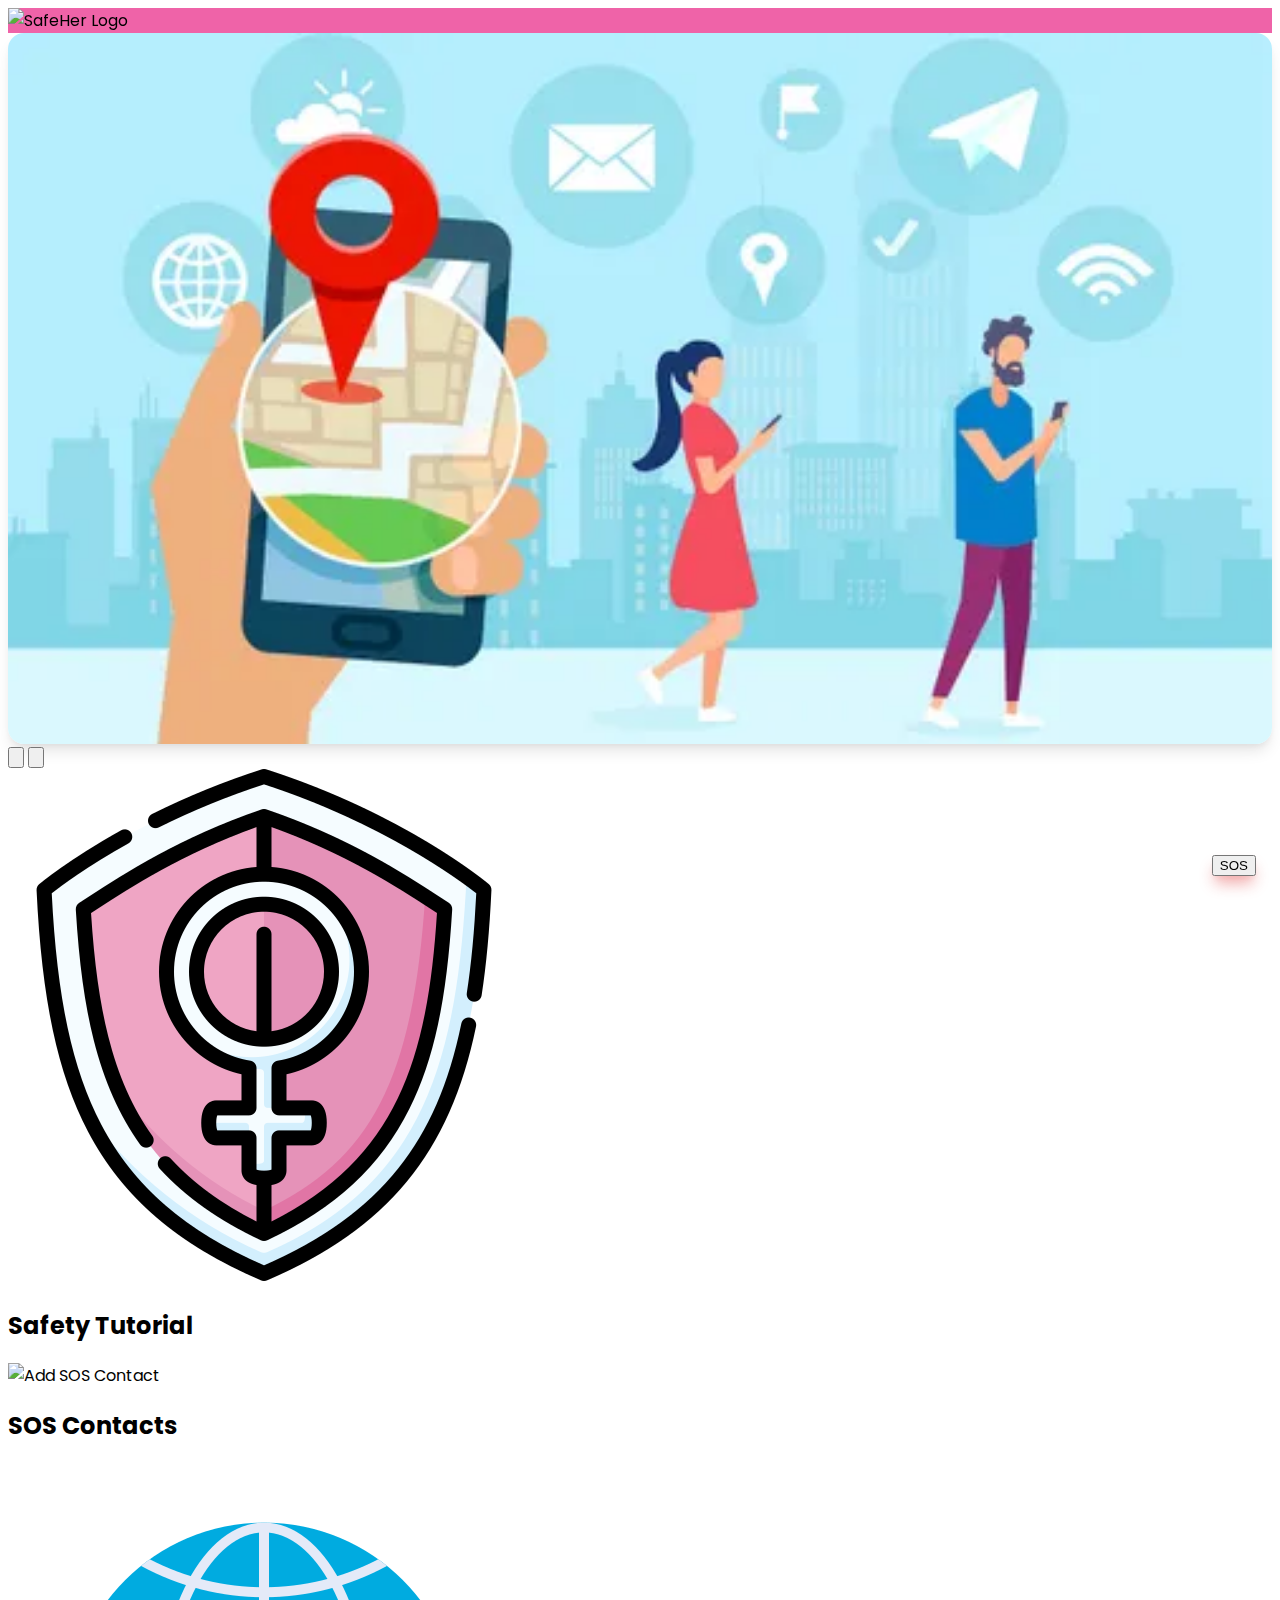
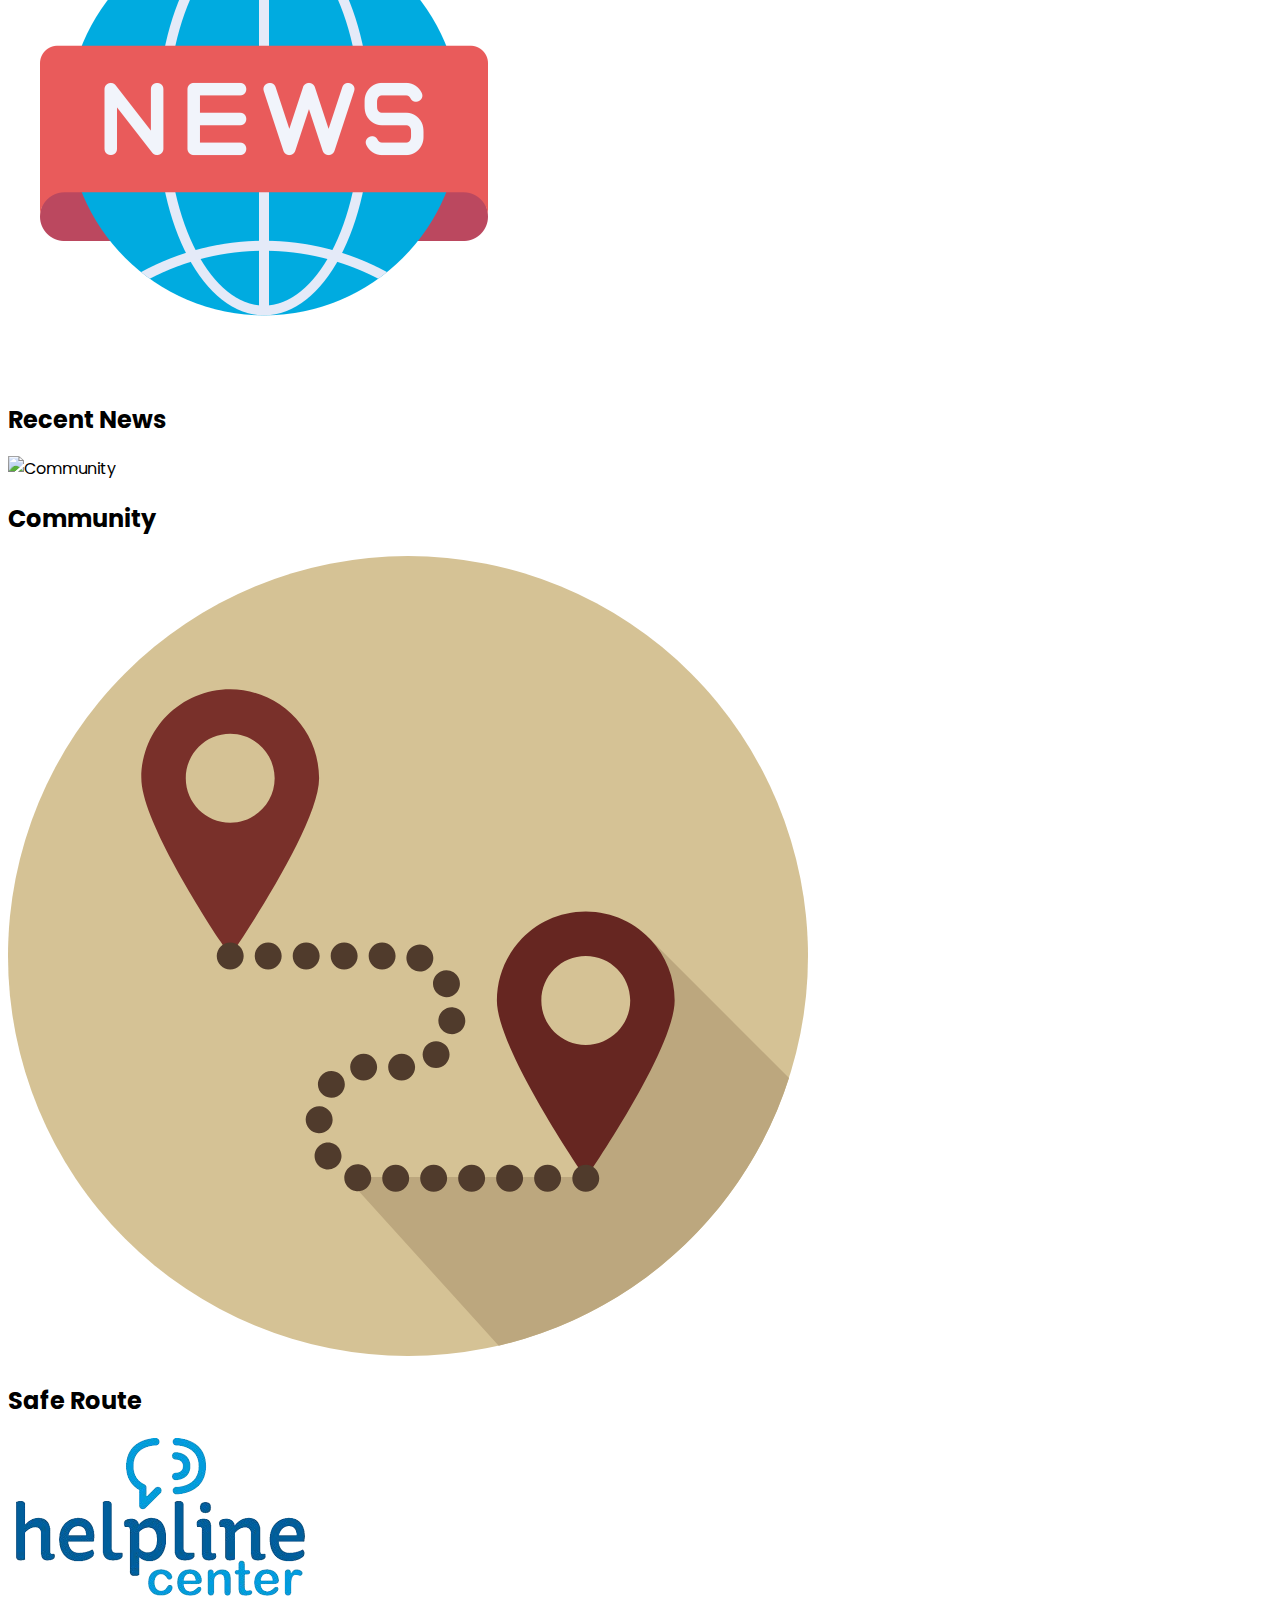
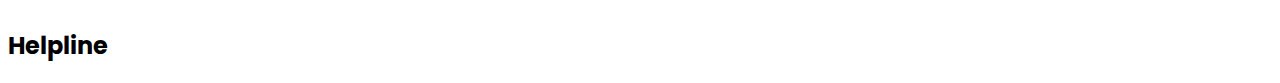
==== commit 3ee7a338: "update" ====
--- a/index.html
+++ b/index.html
@@ -53,30 +53,6 @@
                 box-shadow: 0 0 0 0 rgba(220, 38, 38, 0);
             }
         }
-        /* Added modal styles */
-        .modal {
-            display: none;
-            position: fixed;
-            top: 0;
-            left: 0;
-            width: 100%;
-            height: 100%;
-            background-color: rgba(0, 0, 0, 0.7);
-            z-index: 100;
-            justify-content: center;
-            align-items: center;
-        }
-        .modal-content {
-            background-color: white;
-            padding: 20px;
-            border-radius: 12px;
-            max-width: 90%;
-            width: 350px;
-            box-shadow: 0 4px 6px rgba(0, 0, 0, 0.1);
-        }
-        .show-modal {
-            display: flex;
-        }
     </style>
 </head>
 <body class="bg-gray-50 min-h-screen">
@@ -159,207 +135,17 @@
         <span class="text-xl">SOS</span>
     </button>
 
-    <!-- Status Modal -->
-    <div id="statusModal" class="modal">
-        <div class="modal-content">
-            <h2 class="text-xl font-bold text-pink-600 mb-3">Emergency Alert</h2>
-            <p id="statusMessage" class="mb-4">Sending emergency alerts...</p>
-            <div id="statusProgress" class="w-full bg-gray-200 rounded-full h-2.5 mb-4">
-                <div id="statusBar" class="bg-pink-600 h-2.5 rounded-full" style="width: 0%"></div>
-            </div>
-            <div class="flex justify-end">
-                <button id="closeModal" class="px-4 py-2 bg-pink-600 text-white rounded-lg hover:bg-pink-700">Close</button>
-            </div>
-        </div>
-    </div>
-
-    <!-- Permission Request Modal -->
-    <div id="permissionModal" class="modal">
-        <div class="modal-content">
-            <h2 class="text-xl font-bold text-pink-600 mb-3">Permission Required</h2>
-            <p class="mb-4">For SafeHer to work properly, please grant SMS and location permissions when prompted.</p>
-            <div class="flex justify-end">
-                <button id="grantPermission" class="px-4 py-2 bg-pink-600 text-white rounded-lg hover:bg-pink-700">Continue</button>
-            </div>
-        </div>
-    </div>
-
     <script>
-        // Check if running in Android WebView with message interface
-        const isAndroidWebView = window.AndroidInterface !== undefined;
-        const hasNativeSmsInterface = window.AndroidSmsInterface !== undefined;
-
-        // Show permission modal on first visit
-        if (!localStorage.getItem('permissionsRequested')) {
-            document.getElementById('permissionModal').classList.add('show-modal');
-            document.getElementById('grantPermission').addEventListener('click', function() {
-                document.getElementById('permissionModal').classList.remove('show-modal');
-                localStorage.setItem('permissionsRequested', 'true');
-                
-                // Try to request permissions if Android interface is available
-                if (isAndroidWebView && typeof AndroidInterface.requestPermissions === 'function') {
-                    AndroidInterface.requestPermissions();
-                }
-            });
-        }
-
-        // Close modal button
-        document.getElementById('closeModal').addEventListener('click', function() {
-            document.getElementById('statusModal').classList.remove('show-modal');
-        });
-
         // SOS Button Click Event
         document.getElementById('sosButton').addEventListener('click', function() {
             const savedPhone = localStorage.getItem('sosPhone');
             if (savedPhone) {
-                // Show status modal
-                showStatusModal("Initiating emergency alerts...");
-                updateStatusProgress(10);
-                
-                // Get location and trigger emergency actions
-                getLocationAndSendAlerts(savedPhone);
+                // Directly initiate call without sending SMS
+                window.location.href = `tel:${savedPhone}`;
             } else {
                 alert('No emergency contact found! Please add one in SOS Contacts.');
             }
         });
-
-        // Show status modal with message
-        function showStatusModal(message) {
-            document.getElementById('statusMessage').textContent = message;
-            document.getElementById('statusModal').classList.add('show-modal');
-        }
-
-        // Update progress bar in status modal
-        function updateStatusProgress(percent) {
-            document.getElementById('statusBar').style.width = percent + '%';
-        }
-
-        // Get location and send alerts
-        function getLocationAndSendAlerts(phoneNumber) {
-            if (navigator.geolocation) {
-                showStatusModal("Getting your location...");
-                updateStatusProgress(20);
-                
-                navigator.geolocation.getCurrentPosition(
-                    function(position) {
-                        let latitude = position.coords.latitude;
-                        let longitude = position.coords.longitude;
-                        let locationUrl = `https://www.google.com/maps?q=${latitude},${longitude}`;
-                        
-                        showStatusModal("Location obtained. Sending alerts...");
-                        updateStatusProgress(40);
-                        
-                        // Send emergency alerts with location
-                        sendEmergencyAlerts(phoneNumber, locationUrl);
-                    },
-                    function(error) {
-                        console.error("Geolocation error:", error);
-                        showStatusModal("Couldn't get location. Sending alerts without location...");
-                        updateStatusProgress(30);
-                        
-                        // Send emergency alerts without location
-                        sendEmergencyAlerts(phoneNumber, null);
-                    },
-                    { timeout: 10000 }
-                );
-            } else {
-                showStatusModal("Location not available. Sending alerts without location...");
-                updateStatusProgress(30);
-                sendEmergencyAlerts(phoneNumber, null);
-            }
-        }
-
-        // Send emergency alerts using all available methods
-        function sendEmergencyAlerts(phoneNumber, locationUrl) {
-            const savedName = localStorage.getItem('sosName') || 'Emergency Contact';
-            let message = locationUrl 
-                ? `SOS! EMERGENCY! ${savedName}, I need immediate help! My location: ${locationUrl}` 
-                : `SOS! EMERGENCY! ${savedName}, I need immediate help!`;
-            
-            try {
-                // Try sending SMS using Android Interface if available
-                if (hasNativeSmsInterface && typeof window.AndroidSmsInterface.sendSMS === 'function') {
-                    showStatusModal("Sending emergency SMS directly...");
-                    updateStatusProgress(60);
-                    
-                    // Call Android interface method to send SMS without user confirmation
-                    window.AndroidSmsInterface.sendSMS(phoneNumber, message);
-                    
-                    showStatusModal("SMS sent successfully! Initiating emergency call...");
-                    updateStatusProgress(80);
-                    
-                    // Make emergency call with delay
-                    setTimeout(() => {
-                        makeEmergencyCall(phoneNumber);
-                    }, 1500);
-                } 
-                // Try sending SMS using intent if in Android WebView
-                else if (isAndroidWebView && typeof window.AndroidInterface.sendSMS === 'function') {
-                    showStatusModal("Sending emergency SMS...");
-                    updateStatusProgress(60);
-                    
-                    window.AndroidInterface.sendSMS(phoneNumber, message);
-                    
-                    showStatusModal("SMS intent triggered. Initiating emergency call...");
-                    updateStatusProgress(80);
-                    
-                    // Make emergency call with delay
-                    setTimeout(() => {
-                        makeEmergencyCall(phoneNumber);
-                    }, 1500);
-                }
-                // Fallback for browsers
-                else {
-                    showStatusModal("Sending emergency SMS via browser...");
-                    updateStatusProgress(60);
-                    
-                    // For browsers, use standard SMS scheme (may open messaging app)
-                    const cleanPhone = phoneNumber.replace(/[^\d+]/g, '');
-                    
-                    // Try iframe approach first to avoid opening new tab
-                    const iframe = document.createElement('iframe');
-                    iframe.style.display = 'none';
-                    iframe.src = `sms:${cleanPhone}?body=${encodeURIComponent(message)}`;
-                    document.body.appendChild(iframe);
-                    
-                    // Fallback to window.open if iframe doesn't work
-                    setTimeout(() => {
-                        window.open(`sms:${cleanPhone}?body=${encodeURIComponent(message)}`, '_self');
-                        
-                        showStatusModal("SMS initiated. Making emergency call...");
-                        updateStatusProgress(80);
-                        
-                        // Make call after SMS
-                        setTimeout(() => {
-                            makeEmergencyCall(phoneNumber);
-                        }, 1500);
-                    }, 500);
-                }
-            } catch (error) {
-                console.error("Error sending emergency alerts:", error);
-                showStatusModal("Error sending SMS. Trying emergency call directly...");
-                updateStatusProgress(50);
-                makeEmergencyCall(phoneNumber);
-            }
-        }
-
-        // Make emergency call
-        function makeEmergencyCall(phoneNumber) {
-            try {
-                if (isAndroidWebView && typeof window.AndroidInterface.makeCall === 'function') {
-                    window.AndroidInterface.makeCall(phoneNumber);
-                } else {
-                    window.location.href = `tel:${phoneNumber}`;
-                }
-                
-                showStatusModal("Emergency call initiated.");
-                updateStatusProgress(100);
-            } catch (error) {
-                console.error("Error making emergency call:", error);
-                showStatusModal("Error making call. Please call emergency contacts manually.");
-                updateStatusProgress(100);
-            }
-        }
 
         // Slider functionality
         const slides = document.querySelectorAll('.slider img');
@@ -408,12 +194,9 @@
         let shakeThreshold = 1500; // Sensitivity threshold for detecting a shake
         let lastUpdate = 0;
         let x = 0, y = 0, z = 0, lastX = 0, lastY = 0, lastZ = 0;
-        let shakeHandlerActive = true; // Flag to prevent multiple triggers
         
         if (window.DeviceMotionEvent) {
             window.addEventListener('devicemotion', function(event) {
-                if (!shakeHandlerActive) return;
-                
                 let acceleration = event.accelerationIncludingGravity;
                 let currentTime = new Date().getTime();
                 
@@ -428,24 +211,8 @@
                     let speed = Math.abs(x + y + z - lastX - lastY - lastZ) / diffTime * 10000;
         
                     if (speed > shakeThreshold) {
-                        // Prevent multiple triggers
-                        shakeHandlerActive = false;
-                        
-                        // Get saved phone number
-                        const savedPhone = localStorage.getItem('sosPhone');
-                        if (savedPhone) {
-                            showStatusModal("Shake detected! Initiating emergency protocol...");
-                            updateStatusProgress(10);
-                            getLocationAndSendAlerts(savedPhone);
-                            
-                            // Re-enable shake detection after delay
-                            setTimeout(() => {
-                                shakeHandlerActive = true;
-                            }, 10000);
-                        } else {
-                            alert("No SOS member number saved. Please add a member first.");
-                            shakeHandlerActive = true;
-                        }
+                        // Trigger emergency call only
+                        makeEmergencyCall();
                     }
         
                     lastX = x;
@@ -457,21 +224,31 @@
             console.log("Shake detection is not supported on this device.");
         }
 
-        // Gesture Pattern Detection
+        // Function to make emergency call
+        function makeEmergencyCall() {
+            const savedPhone = localStorage.getItem('sosPhone');
+            
+            if (!savedPhone) {
+                alert("No SOS member details saved. Please add a member first.");
+                return;
+            }
+
+            // Initiate call
+            window.location.href = `tel:${savedPhone}`;
+        }
+
+        // Gesture Pattern Detection (e.g., detecting diagonal gesture)
         let touchStartX = 0;
         let touchStartY = 0;
         let touchEndX = 0;
         let touchEndY = 0;
-        let gestureHandlerActive = true;
 
         document.addEventListener('touchstart', function(event) {
-            if (!gestureHandlerActive) return;
             touchStartX = event.changedTouches[0].screenX;
             touchStartY = event.changedTouches[0].screenY;
         }, false);
 
         document.addEventListener('touchend', function(event) {
-            if (!gestureHandlerActive) return;
             touchEndX = event.changedTouches[0].screenX;
             touchEndY = event.changedTouches[0].screenY;
             handleGesture();
@@ -482,23 +259,13 @@
             const deltaX = touchEndX - touchStartX;
             const deltaY = touchEndY - touchStartY;
 
-            if (deltaX > 100 && deltaY > 100) { // Diagonal gesture
-                // Prevent multiple triggers
-                gestureHandlerActive = false;
-                
+            if (deltaX > 100 && deltaY > 100) { // Example of a diagonal gesture
+                // Only initiate emergency call
                 const savedPhone = localStorage.getItem('sosPhone');
                 if (savedPhone) {
-                    showStatusModal("Emergency gesture detected! Initiating emergency protocol...");
-                    updateStatusProgress(10);
-                    getLocationAndSendAlerts(savedPhone);
-                    
-                    // Re-enable gesture detection after delay
-                    setTimeout(() => {
-                        gestureHandlerActive = true;
-                    }, 10000);
+                    window.location.href = `tel:${savedPhone}`;
                 } else {
                     alert("No SOS member number saved. Please add a member first.");
-                    gestureHandlerActive = true;
                 }
             }
         }
